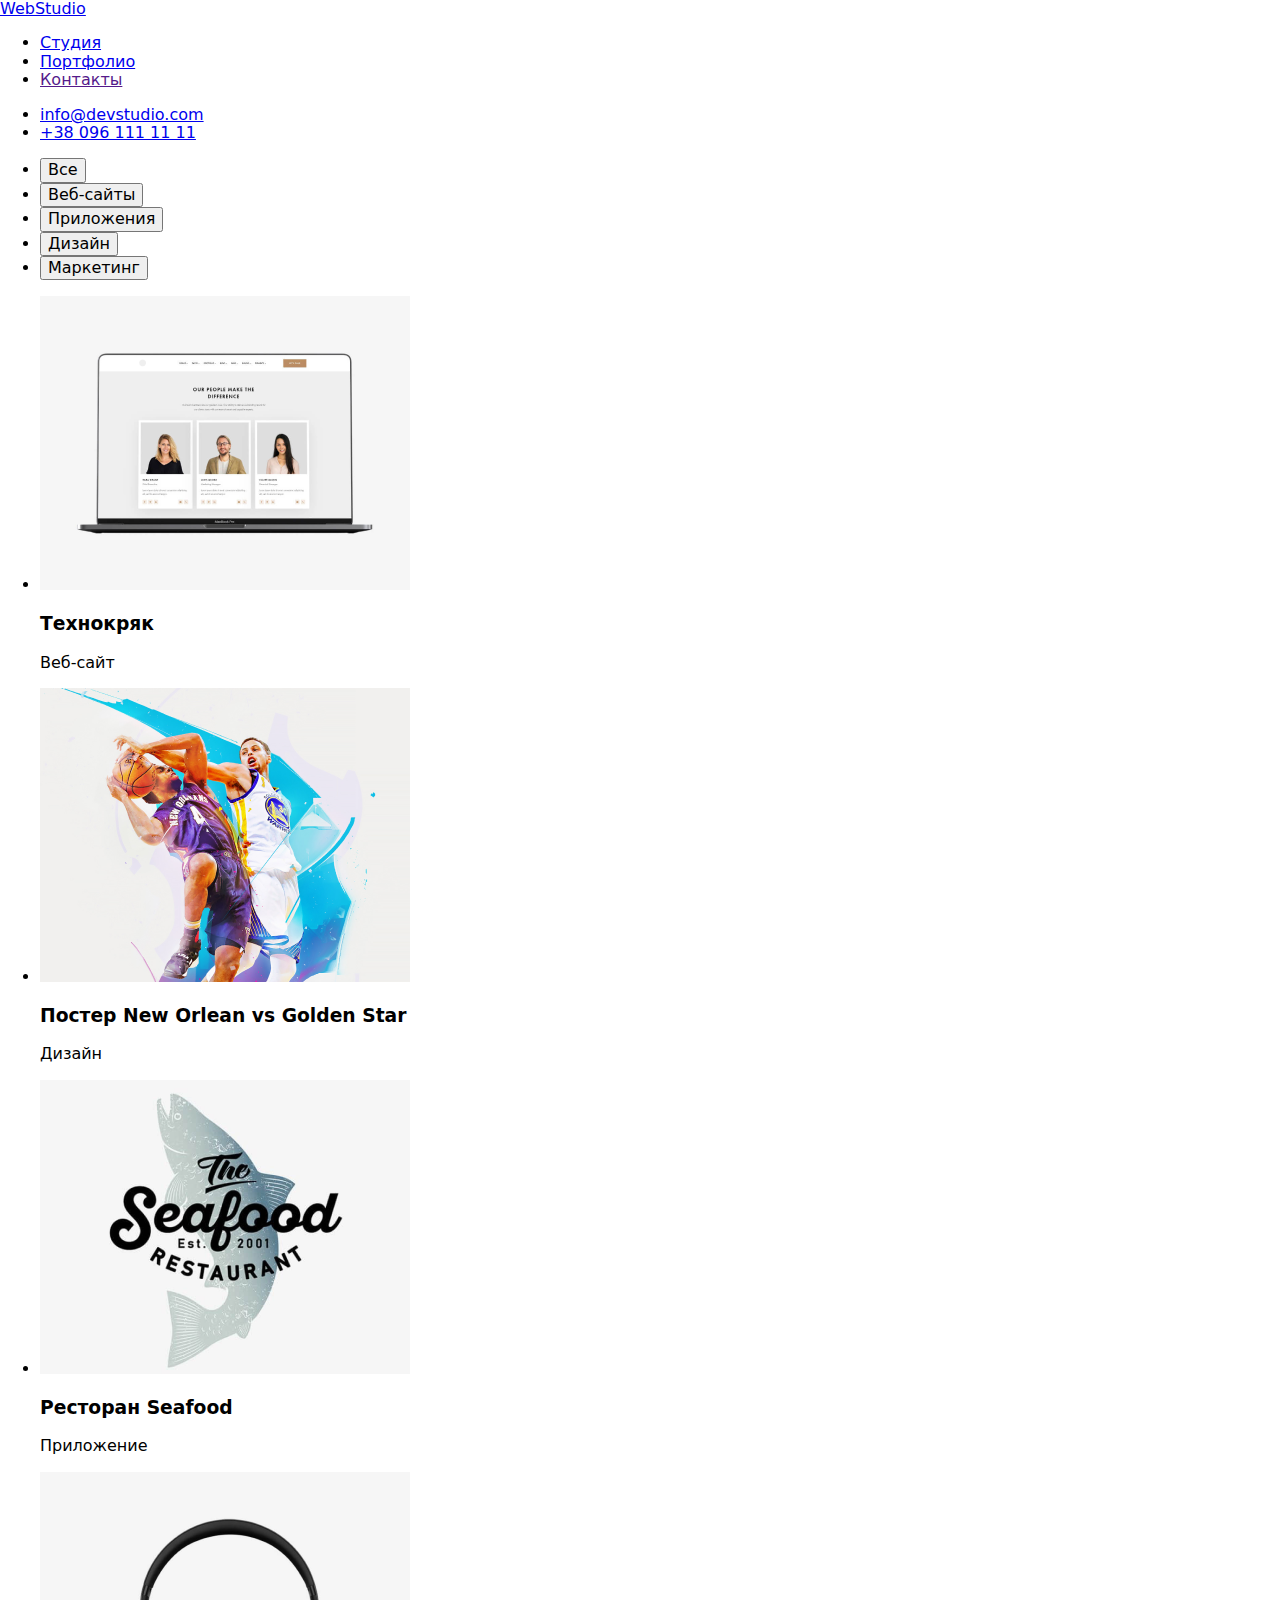
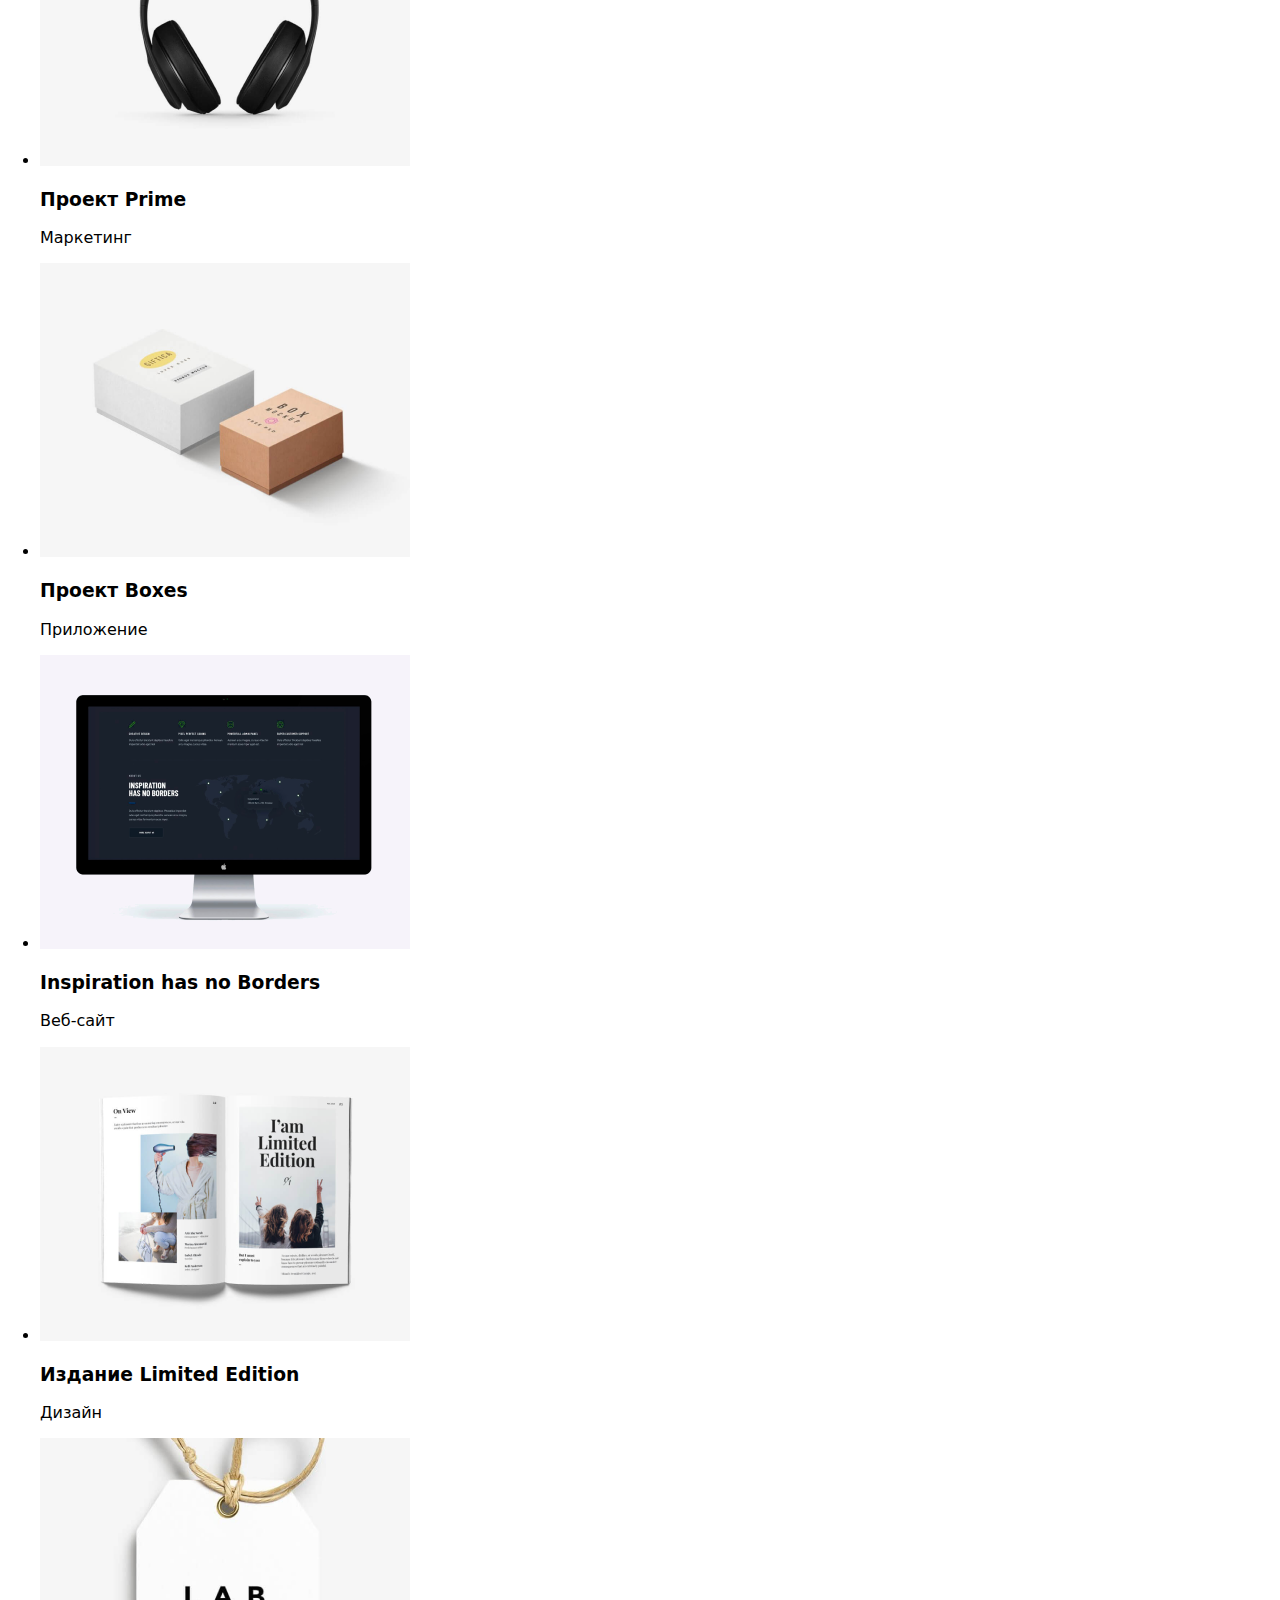
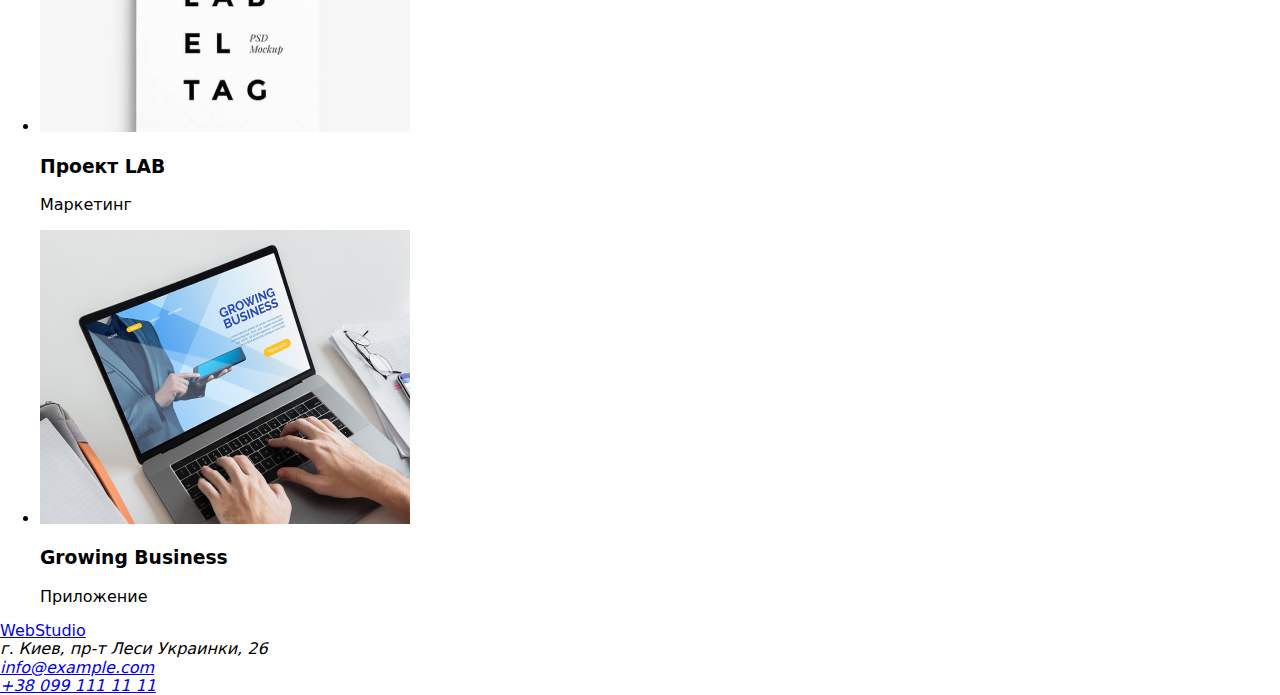
==== portfolio.html @ 6126965b "Добавляет классы в header" ====
<!DOCTYPE html>
<html lang="ru">
  <head>
    <meta charset="UTF-8" />
    <meta name="viewport" content="width=device-width, initial-scale=1.0" />
    <title>Портфолио</title>
    <link
      rel="stylesheet"
      href="https://cdnjs.cloudflare.com/ajax/libs/modern-normalize/1.0.0/modern-normalize.min.css"
    />
    <link rel="stylesheet" href="./css/styles.css" />
  </head>

  <body>
    <!-- Шапка сайта -->
    <header>
      <a href="/index.html" class="logo"> WebStudio </a>

      <!-- Меню навигации -->
      <nav>
        <ul class="site-nav list">
          <li><a href="./index.html">Студия</a></li>
          <li><a href="./portfolio.html">Портфолио</a></li>
          <li><a href="">Контакты</a></li>
        </ul>
      </nav>

      <ul class="list">
        <!-- Ссылка на адрес электронной почты -->
        <li><a href="mailto:info@devstudio.com">info@devstudio.com</a></li>

        <!-- Ссылка на телефонный номер -->
        <li><a href="tel:+380961111111">+38 096 111 11 11</a></li>
      </ul>
    </header>

    <main>
      <!-- Портфолио -->
      <h1 hidden>Портфолио</h1>

      <section>
        <!-- Фильтры -->
        <h2 hidden>Фильтры</h2>
        <ul class="list">
          <li><button type="button">Все</button></li>
          <li><button type="button">Веб-сайты</button></li>
          <li><button type="button">Приложения</button></li>
          <li><button type="button">Дизайн</button></li>
          <li><button type="button">Маркетинг</button></li>
        </ul>

        <!-- Проекты -->
        <h2 hidden>Проекты</h2>
        <ul class="list">
          <li>
            <img
              src="./images/project1.png"
              alt="Ноутбук, на котором открыт веб-сайт"
              width="370"
            />
            <h3>Технокряк</h3>
            <p>Веб-сайт</p>
          </li>

          <li>
            <img
              src="./images/project2.png"
              alt="Игроки двух баскетбольных команд"
              width="370"
            />
            <h3>Постер <span lang="en">New Orlean vs Golden Star</span></h3>
            <p>Дизайн</p>
          </li>

          <li>
            <img
              src="./images/project3.png"
              alt="Логотип ресторана, в виде рыбы"
              width="370"
            />
            <h3>Ресторан <span lang="en">Seafood</span></h3>
            <p>Приложение</p>
          </li>

          <li>
            <img
              src="./images/project4.png"
              alt="Большие наушники черного цвета"
              width="370"
            />
            <h3>Проект <span lang="en">Prime</span></h3>
            <p>Маркетинг</p>
          </li>

          <li>
            <img
              src="./images/project5.png"
              alt="Две коробки. Белая и бежевая."
              width="370"
            />
            <h3>Проект <span lang="en">Boxes</span></h3>
            <p>Приложение</p>
          </li>

          <li>
            <img
              src="./images/project6.png"
              alt="Монитор, на котором открыт веб-сайт"
              width="370"
            />
            <h3 lang="en">Inspiration has no Borders</h3>
            <p>Веб-сайт</p>
          </li>

          <li>
            <img
              src="./images/project7.png"
              alt="Разворот журнала со статьями и красочными картинками"
              width="370"
            />
            <h3>Издание <span lang="en">Limited Edition</span></h3>
            <p>Дизайн</p>
          </li>

          <li>
            <img
              src="./images/project8.png"
              alt="Ярлык с надписью Label Tag"
              width="370"
            />
            <h3>Проект <span lang="en">LAB</span></h3>
            <p>Маркетинг</p>
          </li>

          <li>
            <img
              src="./images/project9.png"
              alt="Человек печатает на клавиатуре ноутбука"
              width="370"
            />
            <h3 lang="en">Growing Business</h3>
            <p>Приложение</p>
          </li>
        </ul>
      </section>
    </main>

    <!-- Адрес и контактная информация -->
    <footer>
      <a href="/index.html"> WebStudio </a>

      <address>
        г. Киев, пр-т Леси Украинки, 26 <br />
        <a href="mailto:info@example.com">info@example.com</a> <br />
        <a href="tel:+380991111111">+38 099 111 11 11</a> <br />
      </address>
    </footer>
  </body>
</html>
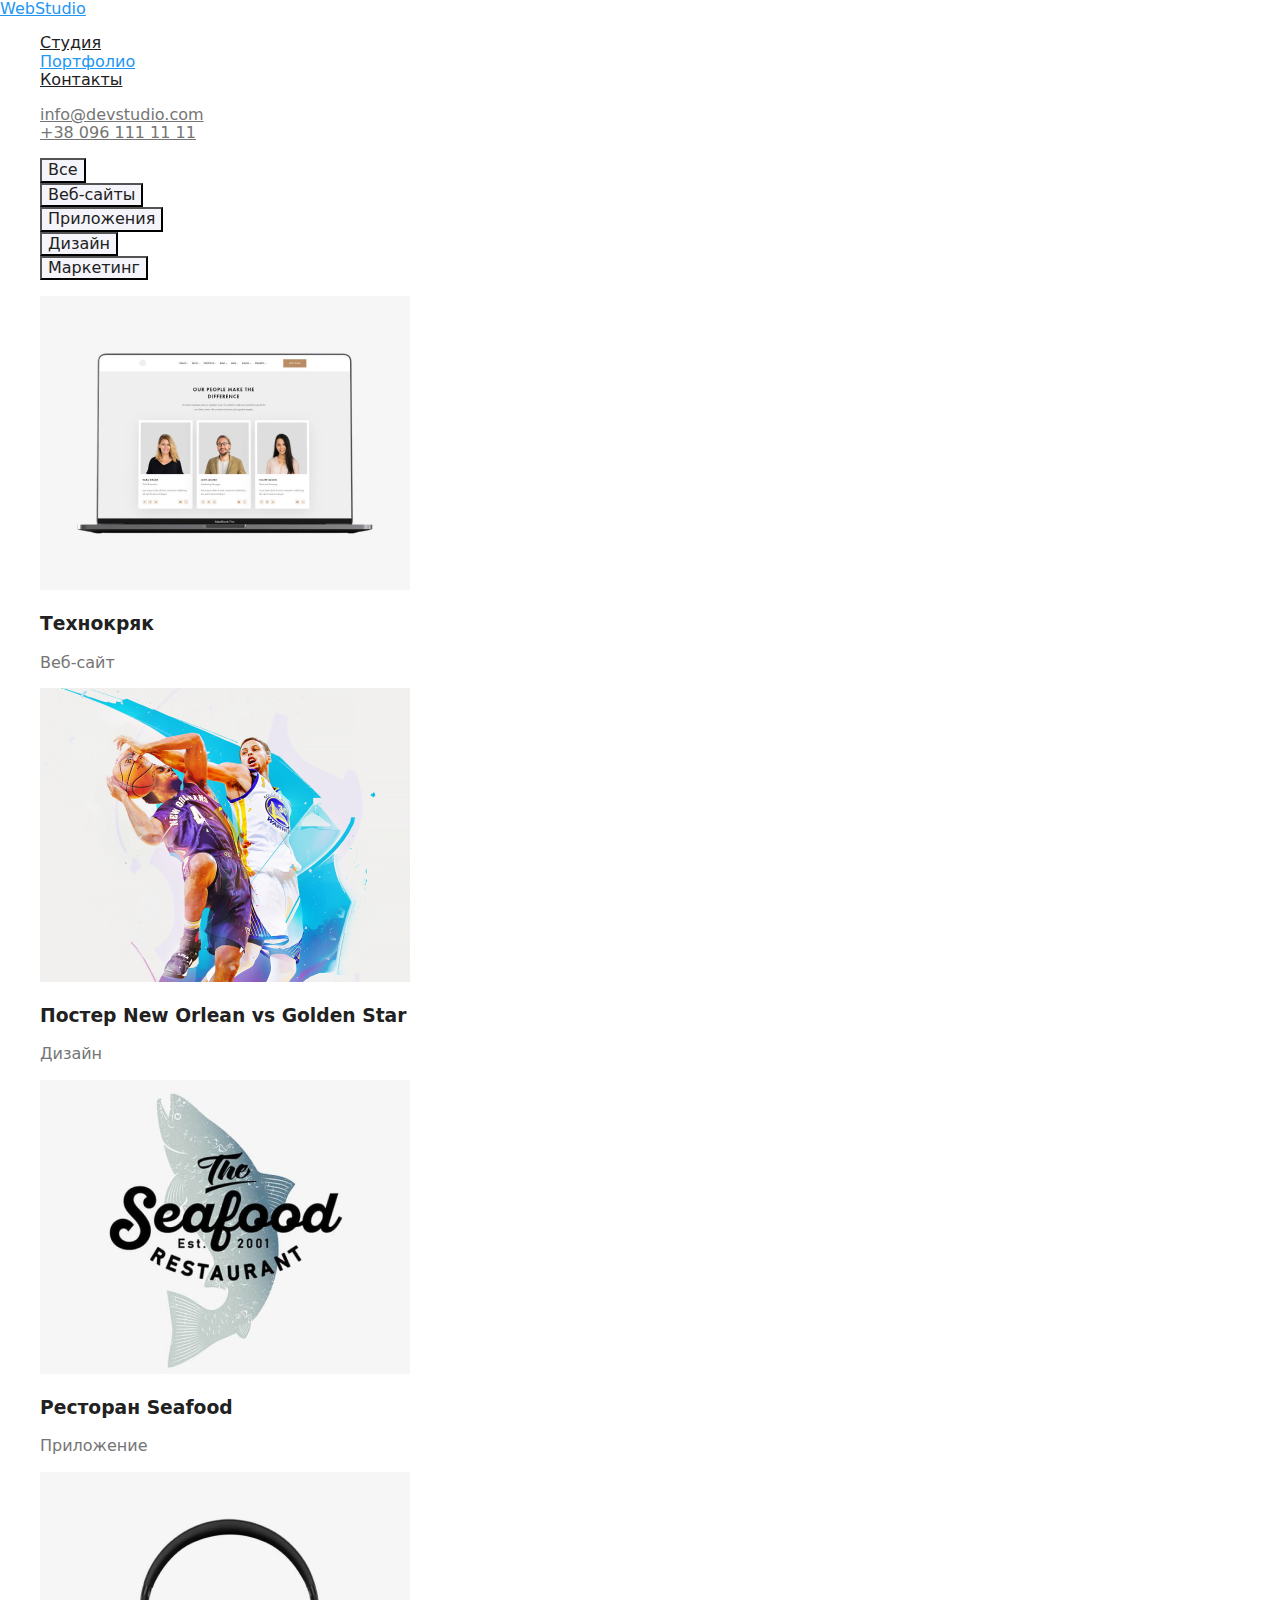
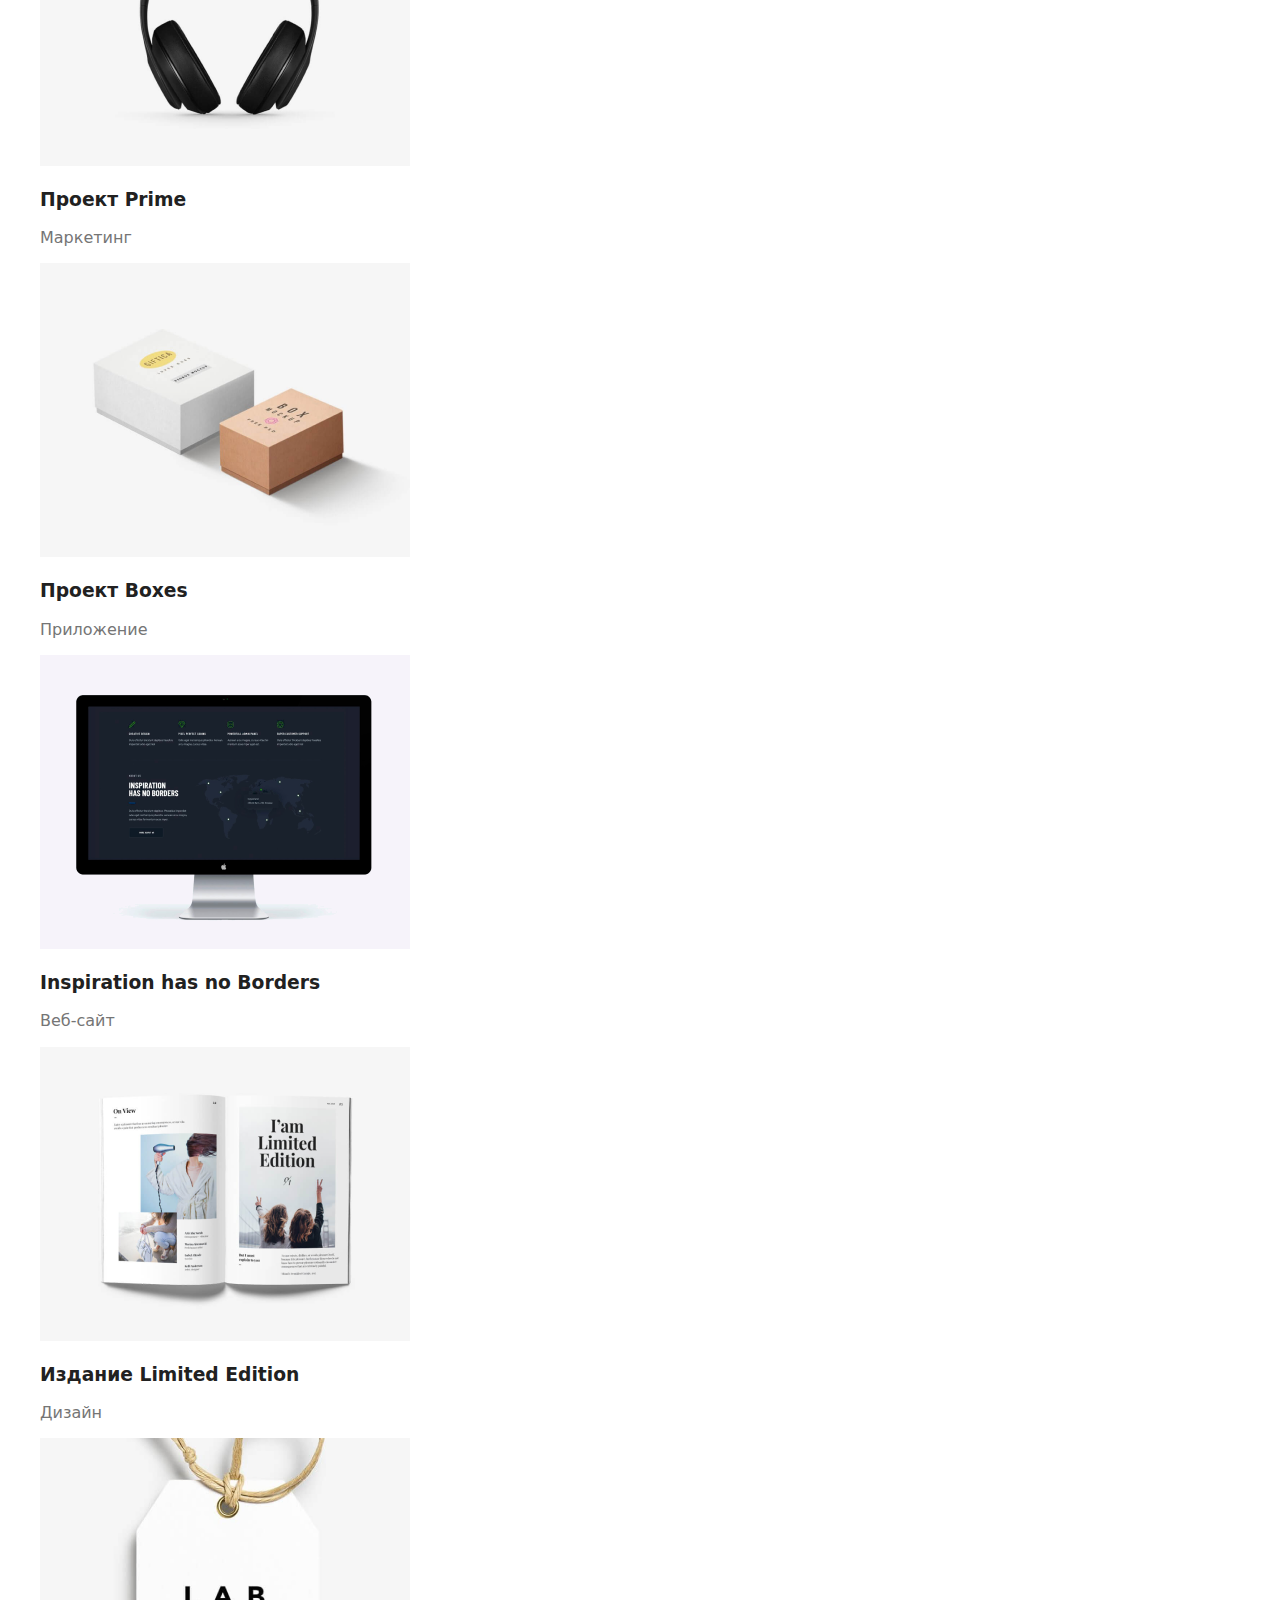
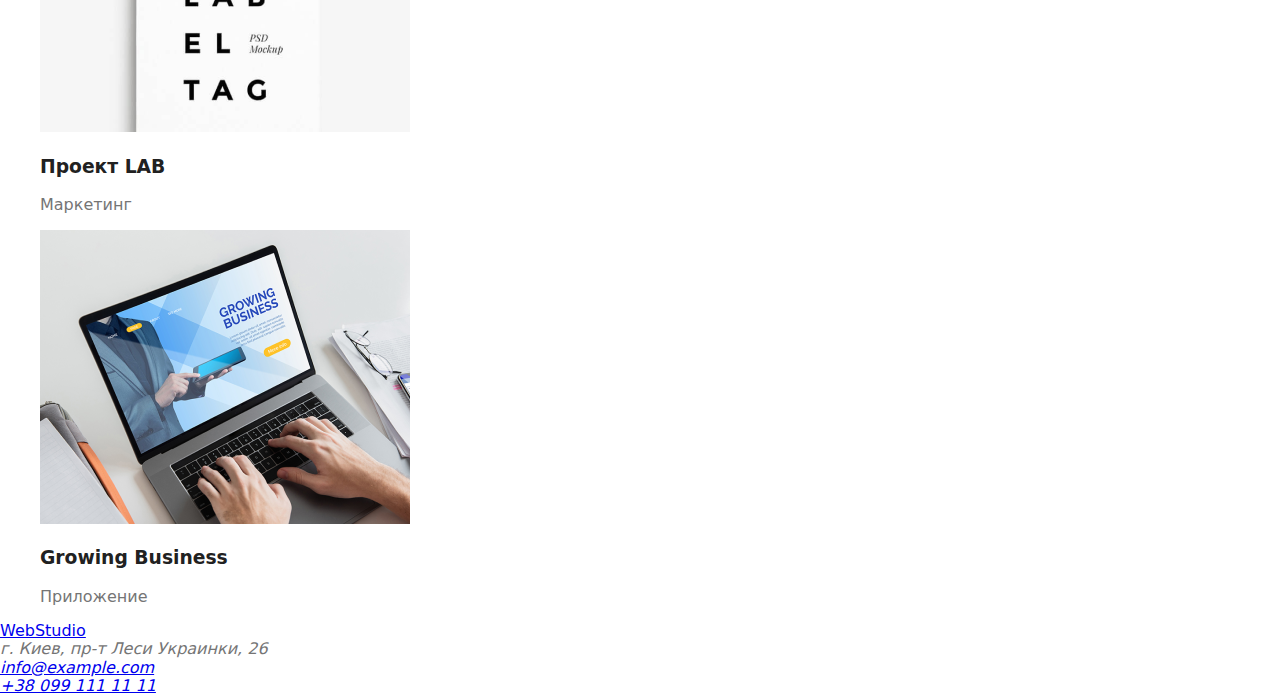
==== commit 398f6278: "Добавляет оформление цвета" ====
--- a/portfolio.html
+++ b/portfolio.html
@@ -19,18 +19,28 @@
       <!-- Меню навигации -->
       <nav>
         <ul class="site-nav list">
-          <li><a href="./index.html">Студия</a></li>
-          <li><a href="./portfolio.html">Портфолио</a></li>
-          <li><a href="">Контакты</a></li>
+          <li>
+            <a class="link" href="./index.html">Студия</a>
+          </li>
+          <li>
+            <a class="link current" href="./portfolio.html">Портфолио</a>
+          </li>
+          <li>
+            <a class="link" href="">Контакты</a>
+          </li>
         </ul>
       </nav>
 
-      <ul class="list">
+      <ul class="contacts-nav list">
         <!-- Ссылка на адрес электронной почты -->
-        <li><a href="mailto:info@devstudio.com">info@devstudio.com</a></li>
+        <li>
+          <a class="link" href="mailto:info@devstudio.com"
+            >info@devstudio.com</a
+          >
+        </li>
 
         <!-- Ссылка на телефонный номер -->
-        <li><a href="tel:+380961111111">+38 096 111 11 11</a></li>
+        <li><a class="link" href="tel:+380961111111">+38 096 111 11 11</a></li>
       </ul>
     </header>
 
@@ -38,15 +48,15 @@
       <!-- Портфолио -->
       <h1 hidden>Портфолио</h1>
 
-      <section>
+      <section class="section">
         <!-- Фильтры -->
         <h2 hidden>Фильтры</h2>
         <ul class="list">
-          <li><button type="button">Все</button></li>
-          <li><button type="button">Веб-сайты</button></li>
-          <li><button type="button">Приложения</button></li>
-          <li><button type="button">Дизайн</button></li>
-          <li><button type="button">Маркетинг</button></li>
+          <li><button class="button" type="button">Все</button></li>
+          <li><button class="button" type="button">Веб-сайты</button></li>
+          <li><button class="button" type="button">Приложения</button></li>
+          <li><button class="button" type="button">Дизайн</button></li>
+          <li><button class="button" type="button">Маркетинг</button></li>
         </ul>
 
         <!-- Проекты -->
@@ -58,7 +68,7 @@
               alt="Ноутбук, на котором открыт веб-сайт"
               width="370"
             />
-            <h3>Технокряк</h3>
+            <h3 class="section-subtitle">Технокряк</h3>
             <p>Веб-сайт</p>
           </li>
 
@@ -68,7 +78,9 @@
               alt="Игроки двух баскетбольных команд"
               width="370"
             />
-            <h3>Постер <span lang="en">New Orlean vs Golden Star</span></h3>
+            <h3 class="section-subtitle">
+              Постер <span lang="en">New Orlean vs Golden Star</span>
+            </h3>
             <p>Дизайн</p>
           </li>
 
@@ -78,7 +90,9 @@
               alt="Логотип ресторана, в виде рыбы"
               width="370"
             />
-            <h3>Ресторан <span lang="en">Seafood</span></h3>
+            <h3 class="section-subtitle">
+              Ресторан <span lang="en">Seafood</span>
+            </h3>
             <p>Приложение</p>
           </li>
 
@@ -88,7 +102,9 @@
               alt="Большие наушники черного цвета"
               width="370"
             />
-            <h3>Проект <span lang="en">Prime</span></h3>
+            <h3 class="section-subtitle">
+              Проект <span lang="en">Prime</span>
+            </h3>
             <p>Маркетинг</p>
           </li>
 
@@ -98,7 +114,9 @@
               alt="Две коробки. Белая и бежевая."
               width="370"
             />
-            <h3>Проект <span lang="en">Boxes</span></h3>
+            <h3 class="section-subtitle">
+              Проект <span lang="en">Boxes</span>
+            </h3>
             <p>Приложение</p>
           </li>
 
@@ -108,7 +126,9 @@
               alt="Монитор, на котором открыт веб-сайт"
               width="370"
             />
-            <h3 lang="en">Inspiration has no Borders</h3>
+            <h3 class="section-subtitle" lang="en">
+              Inspiration has no Borders
+            </h3>
             <p>Веб-сайт</p>
           </li>
 
@@ -118,7 +138,9 @@
               alt="Разворот журнала со статьями и красочными картинками"
               width="370"
             />
-            <h3>Издание <span lang="en">Limited Edition</span></h3>
+            <h3 class="section-subtitle">
+              Издание <span lang="en">Limited Edition</span>
+            </h3>
             <p>Дизайн</p>
           </li>
 
@@ -128,7 +150,7 @@
               alt="Ярлык с надписью Label Tag"
               width="370"
             />
-            <h3>Проект <span lang="en">LAB</span></h3>
+            <h3 class="section-subtitle">Проект <span lang="en">LAB</span></h3>
             <p>Маркетинг</p>
           </li>
 
@@ -138,7 +160,7 @@
               alt="Человек печатает на клавиатуре ноутбука"
               width="370"
             />
-            <h3 lang="en">Growing Business</h3>
+            <h3 class="section-subtitle" lang="en">Growing Business</h3>
             <p>Приложение</p>
           </li>
         </ul>
--- a/css/styles.css
+++ b/css/styles.css
@@ -0,0 +1,77 @@
+/* Основные стили */
+:root {
+    --primary-text-color: #757575;
+    --title-text-color: #212121;
+    --accent-color:  #2196F3;
+    --primary-white-color: #FFFFFF;
+}
+
+body {
+    background-color: var(--primary-white-color);
+    color: var(--primary-text-color);
+}
+
+.list {
+    list-style: none;
+}
+
+ /* Логотип */
+.logo {
+    color: var(--accent-color);
+}
+
+/* Меню навигации */
+.site-nav .link {
+    color: var(--title-text-color);
+}
+
+.site-nav .link:hover,
+.site-nav .link:focus {
+    color: var(--accent-color);
+}
+
+.site-nav .link.current {
+    color: var(--accent-color);
+}
+.contacts-nav .link {
+    color: var(--primary-text-color);
+}
+
+.contacts-nav .link:hover,
+.contacts-nav .link:focus {
+    color: var(--accent-color);
+}
+
+/* Герой */
+.hero-title {
+    color: var(--primary-white-color);
+}
+
+.button {
+    color: var(--title-text-color);
+    background-color: #F5F4FA;
+}
+
+.button:hover,
+.button:focus {
+    color: var(--primary-white-color);
+    background-color: var(--accent-color);
+}
+
+.button.primary {
+    color: var(--primary-white-color);
+    background-color: var(--accent-color);
+}
+
+/* Секция */
+.section-title,
+.section-subtitle {
+    color: var(--title-text-color);
+}
+
+
+/* адрес в подвале #FFFFFF
+/* вебстудио  в шапке и в подвале 2196f3 и 000000
+/* телефон и ссылыка в подвале с прозрачностью
+
+
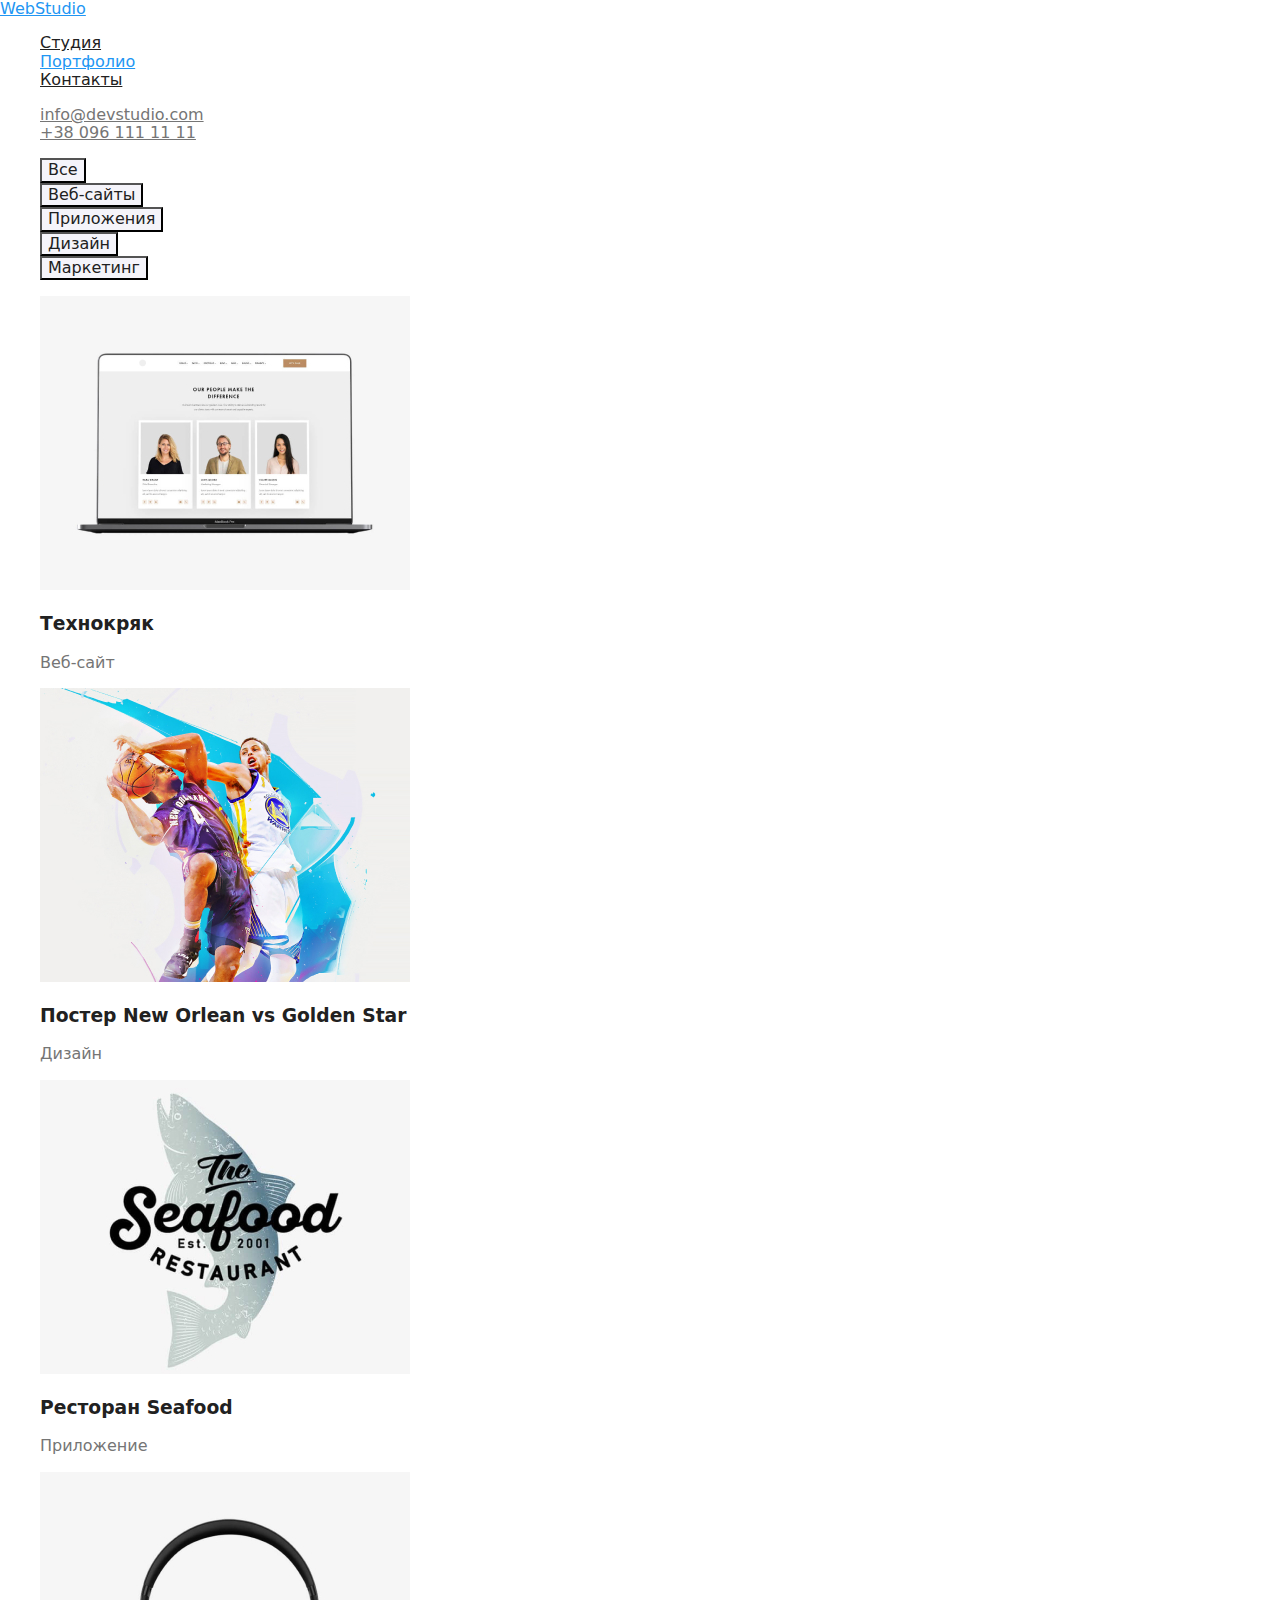
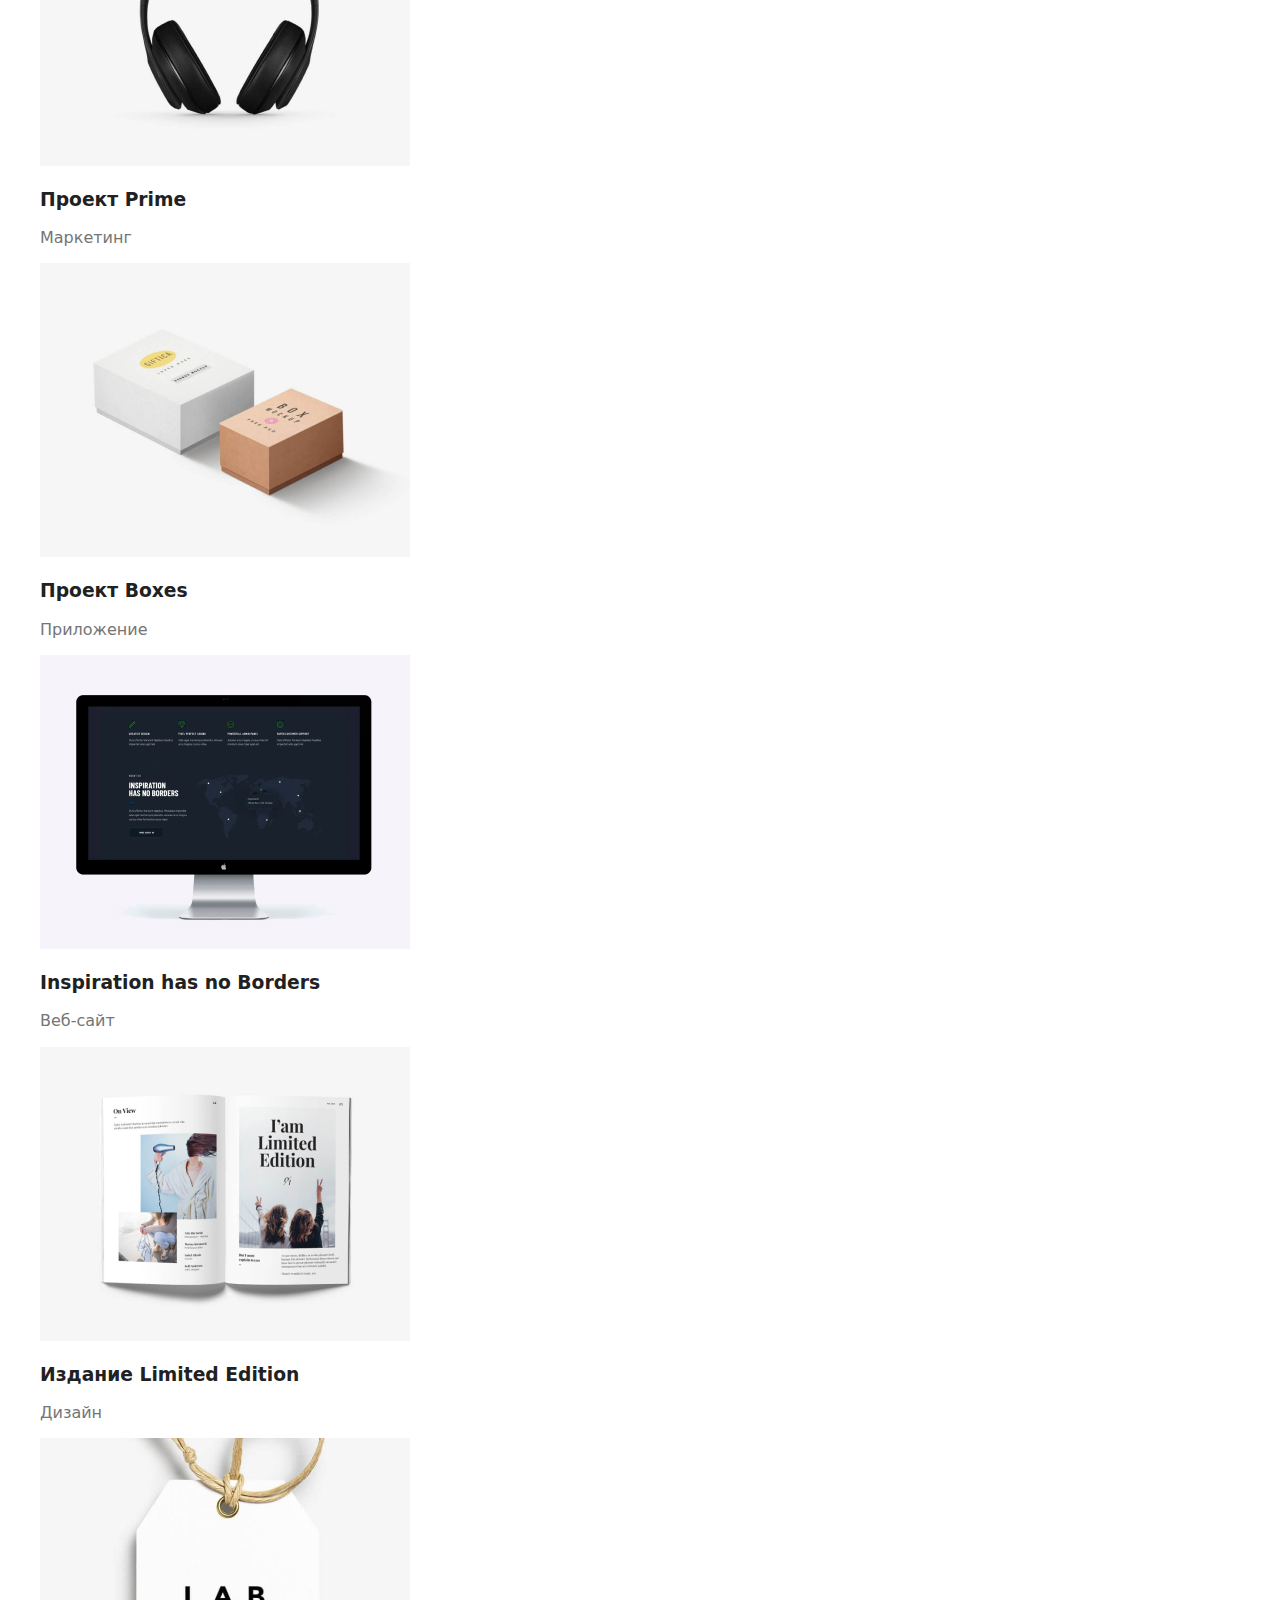
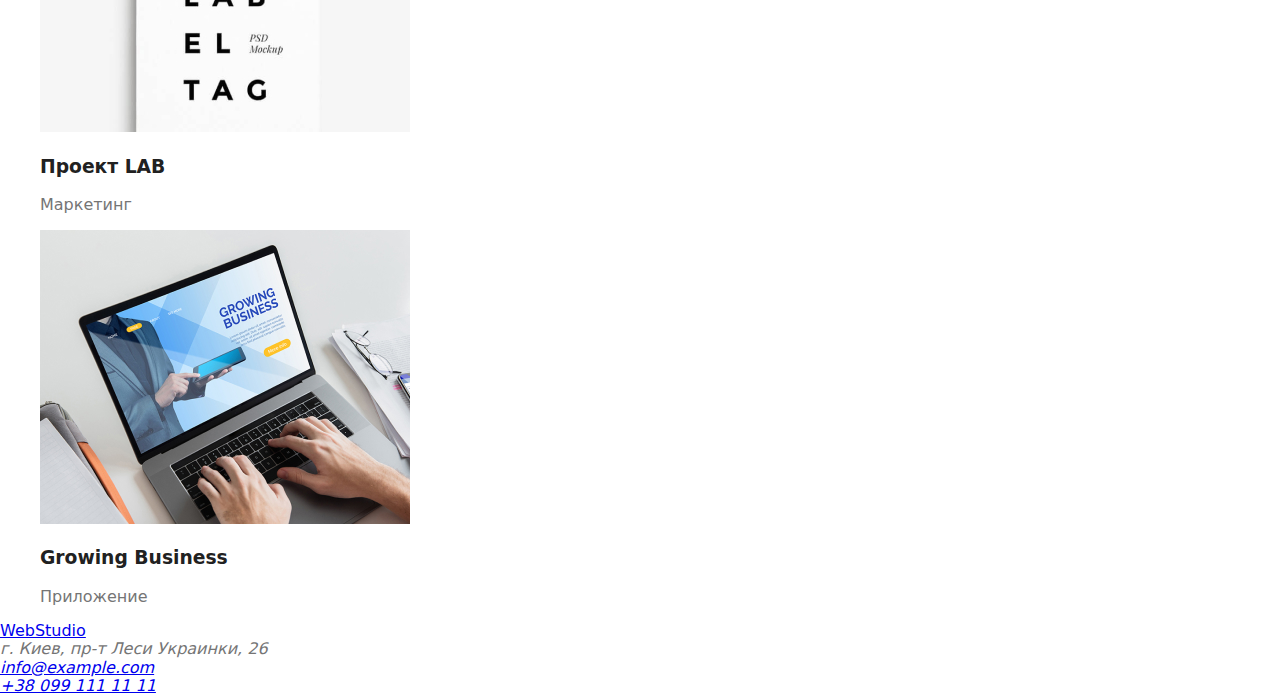
==== commit 5a454d2d: "Меняет формат изображений projects" ====
--- a/portfolio.html
+++ b/portfolio.html
@@ -64,7 +64,7 @@
         <ul class="list">
           <li>
             <img
-              src="./images/project1.png"
+              src="./images/project1.jpg"
               alt="Ноутбук, на котором открыт веб-сайт"
               width="370"
             />
@@ -74,7 +74,7 @@
 
           <li>
             <img
-              src="./images/project2.png"
+              src="./images/project2.jpg"
               alt="Игроки двух баскетбольных команд"
               width="370"
             />
@@ -86,7 +86,7 @@
 
           <li>
             <img
-              src="./images/project3.png"
+              src="./images/project3.jpg"
               alt="Логотип ресторана, в виде рыбы"
               width="370"
             />
@@ -98,7 +98,7 @@
 
           <li>
             <img
-              src="./images/project4.png"
+              src="./images/project4.jpg"
               alt="Большие наушники черного цвета"
               width="370"
             />
@@ -110,7 +110,7 @@
 
           <li>
             <img
-              src="./images/project5.png"
+              src="./images/project5.jpg"
               alt="Две коробки. Белая и бежевая."
               width="370"
             />
@@ -122,7 +122,7 @@
 
           <li>
             <img
-              src="./images/project6.png"
+              src="./images/project6.jpg"
               alt="Монитор, на котором открыт веб-сайт"
               width="370"
             />
@@ -134,7 +134,7 @@
 
           <li>
             <img
-              src="./images/project7.png"
+              src="./images/project7.jpg"
               alt="Разворот журнала со статьями и красочными картинками"
               width="370"
             />
@@ -146,7 +146,7 @@
 
           <li>
             <img
-              src="./images/project8.png"
+              src="./images/project8.jpg"
               alt="Ярлык с надписью Label Tag"
               width="370"
             />
@@ -156,7 +156,7 @@
 
           <li>
             <img
-              src="./images/project9.png"
+              src="./images/project9.jpg"
               alt="Человек печатает на клавиатуре ноутбука"
               width="370"
             />
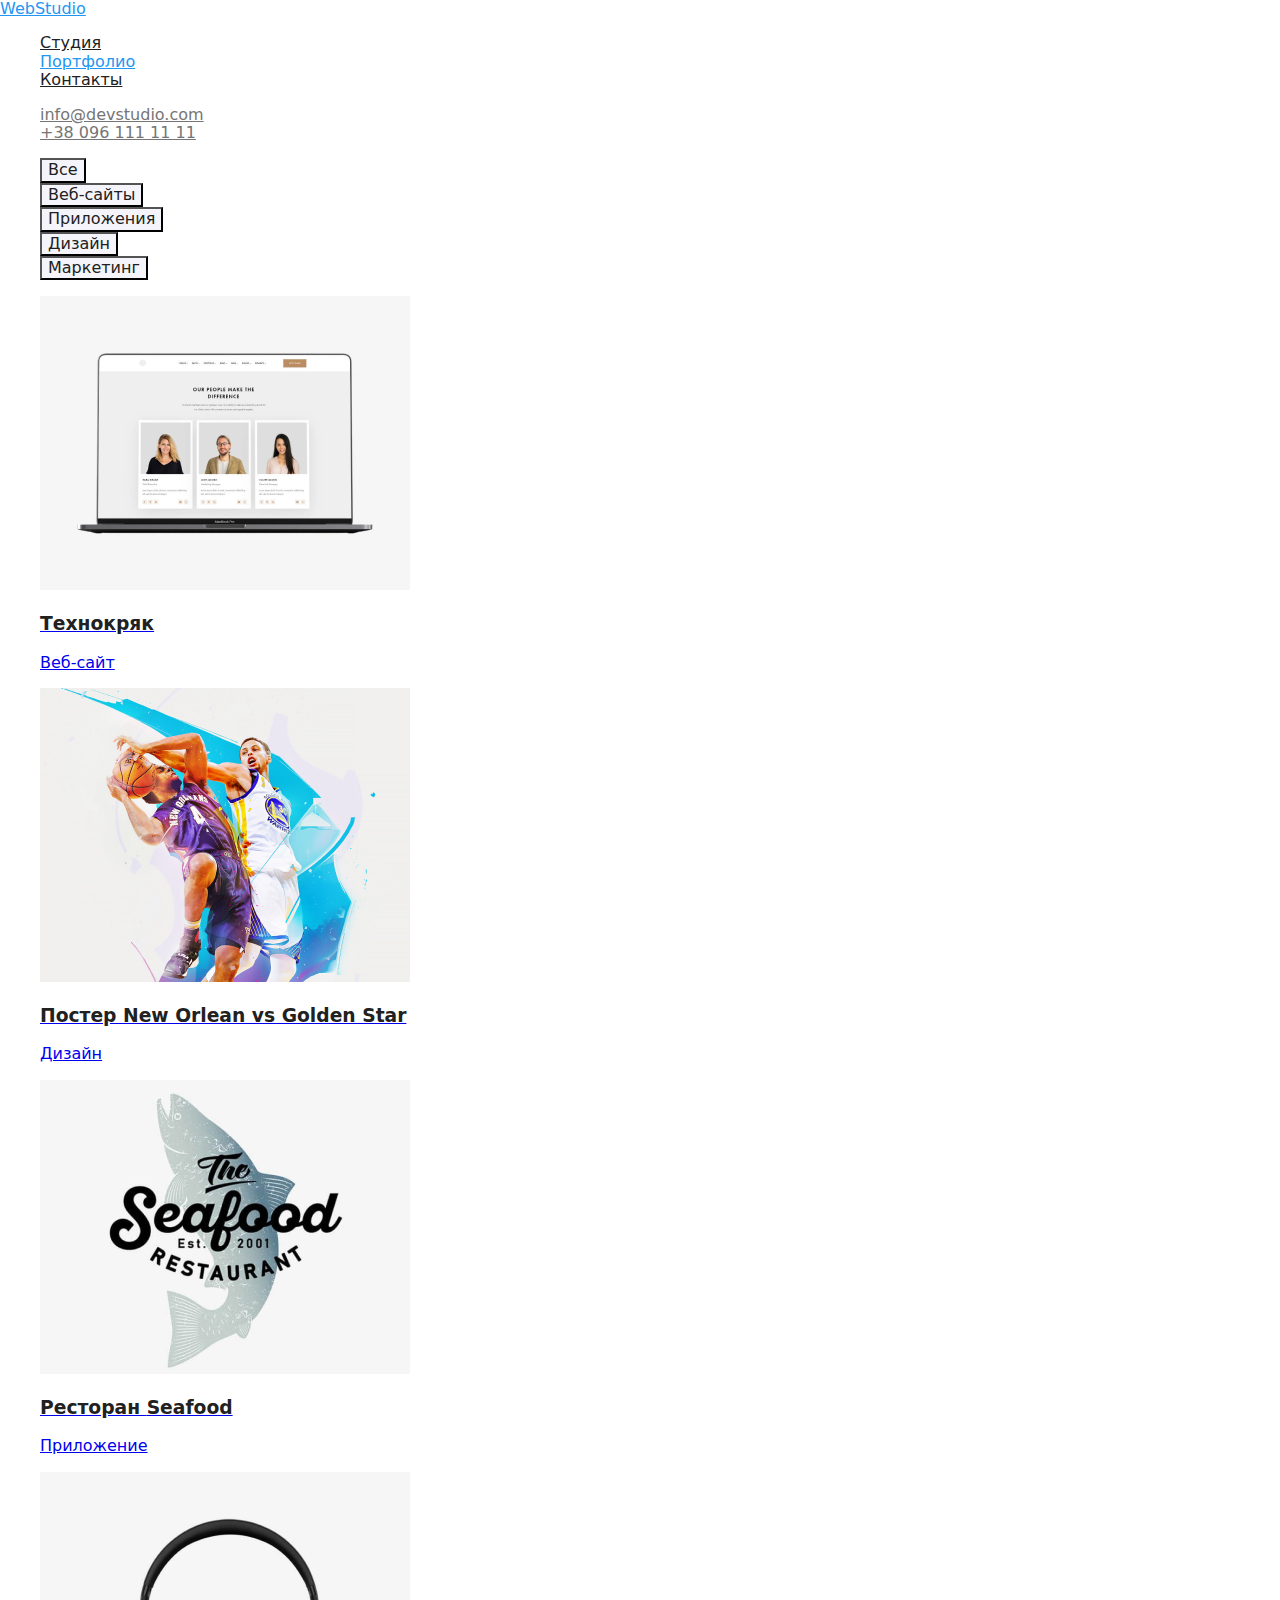
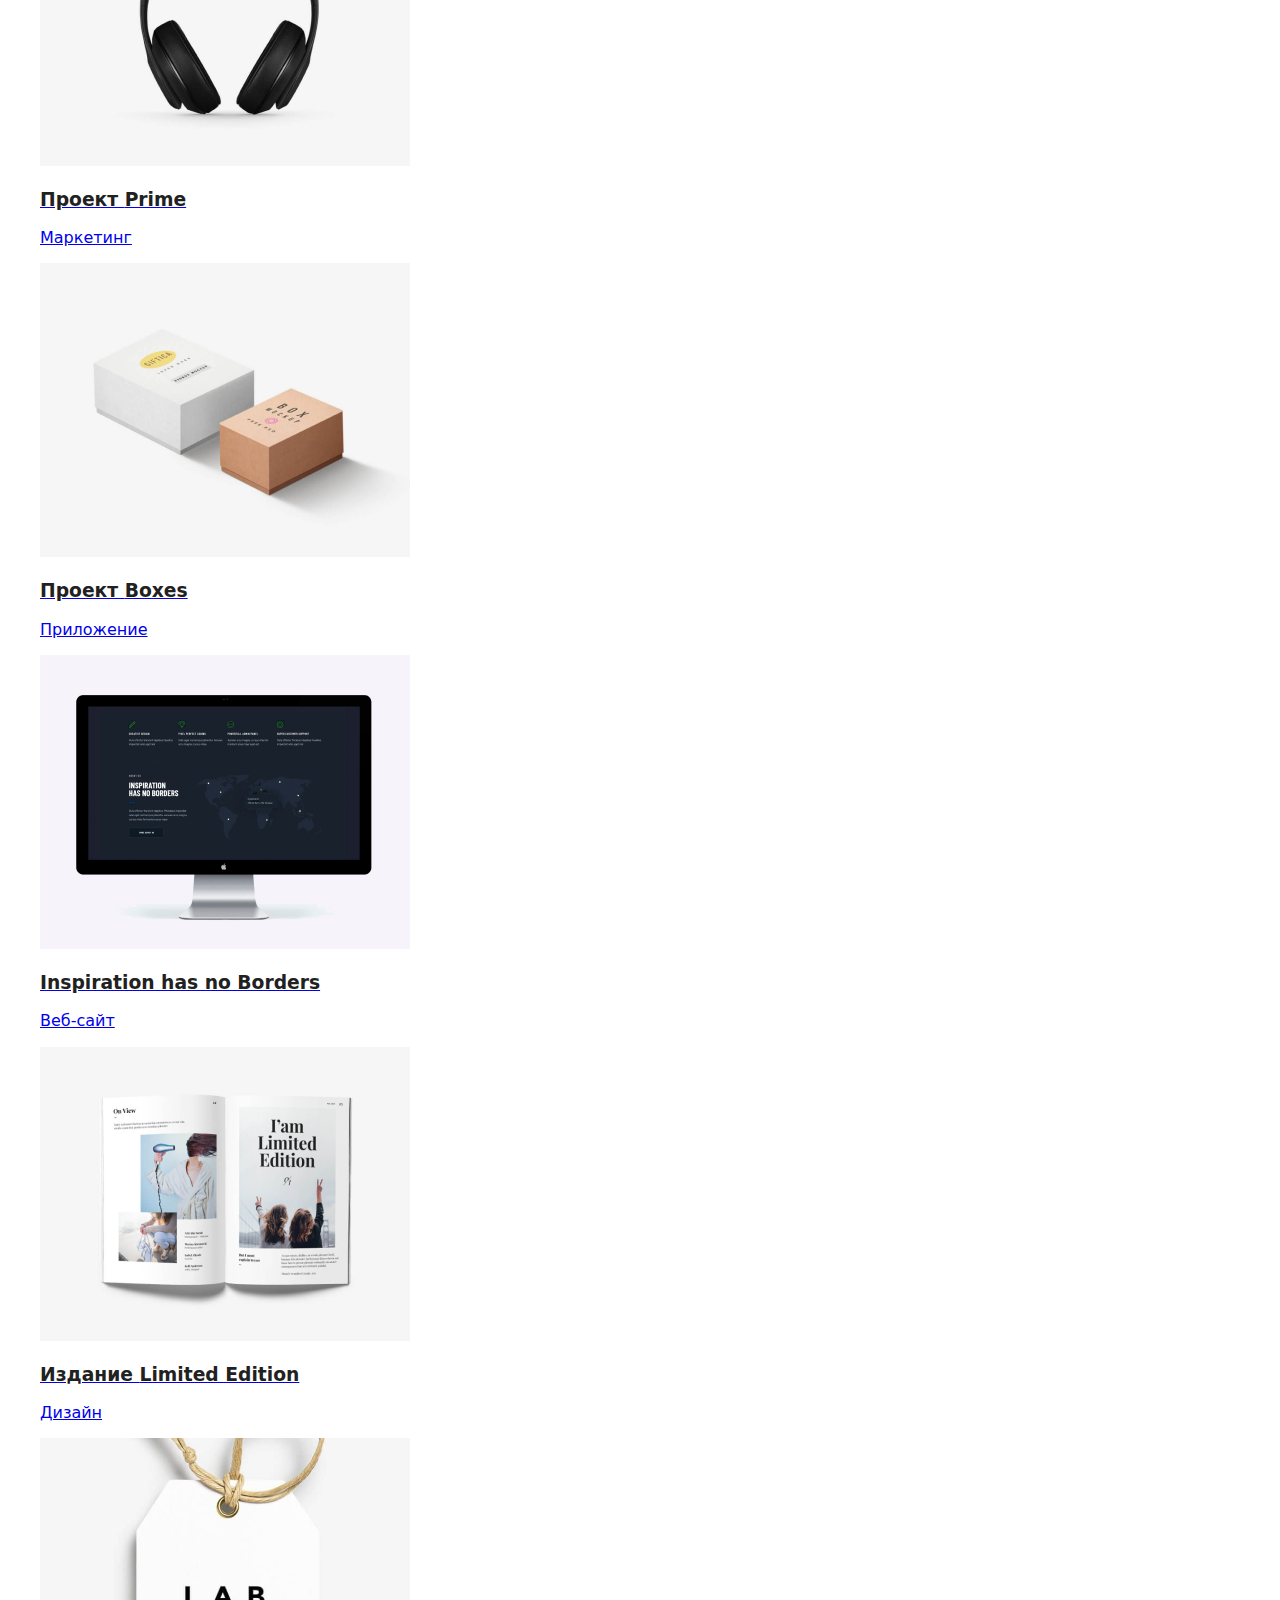
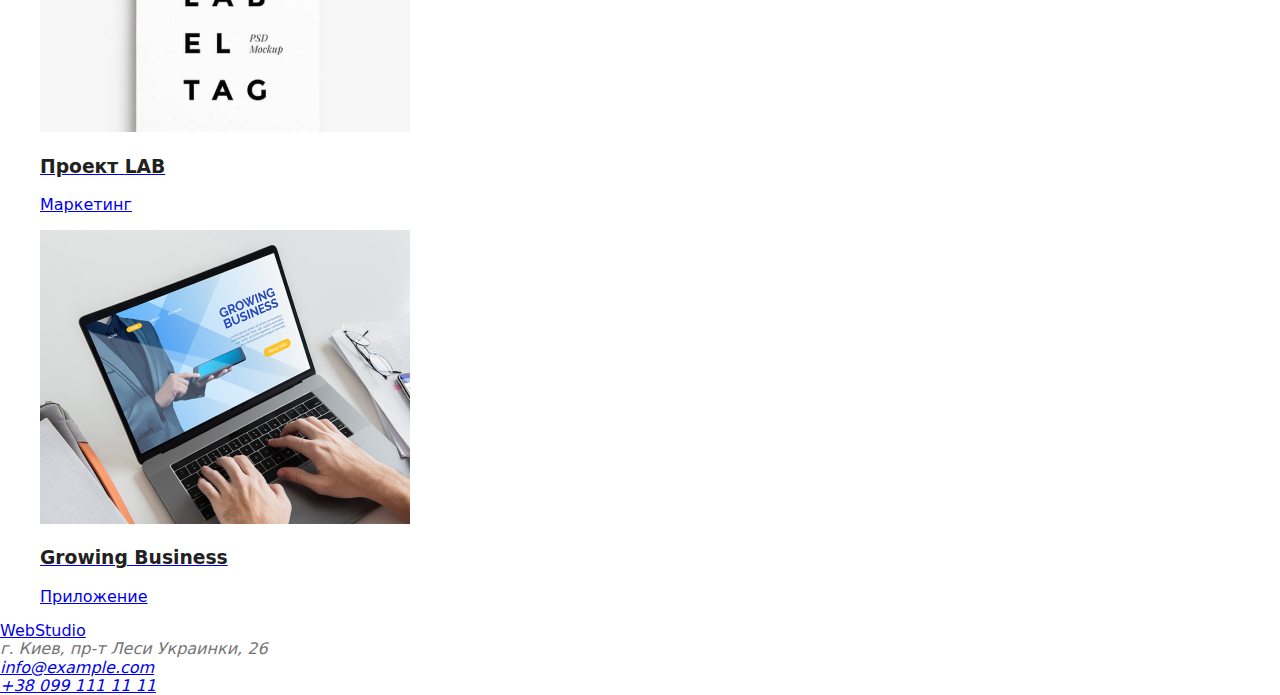
==== commit 7b795d6e: "Оборачивает все элементы списка (проекты) в ссылки" ====
--- a/portfolio.html
+++ b/portfolio.html
@@ -63,105 +63,125 @@
         <h2 hidden>Проекты</h2>
         <ul class="list">
           <li>
-            <img
-              src="./images/project1.jpg"
-              alt="Ноутбук, на котором открыт веб-сайт"
-              width="370"
-            />
-            <h3 class="section-subtitle">Технокряк</h3>
-            <p>Веб-сайт</p>
-          </li>
-
-          <li>
-            <img
-              src="./images/project2.jpg"
-              alt="Игроки двух баскетбольных команд"
-              width="370"
-            />
-            <h3 class="section-subtitle">
-              Постер <span lang="en">New Orlean vs Golden Star</span>
-            </h3>
-            <p>Дизайн</p>
-          </li>
-
-          <li>
-            <img
-              src="./images/project3.jpg"
-              alt="Логотип ресторана, в виде рыбы"
-              width="370"
-            />
-            <h3 class="section-subtitle">
-              Ресторан <span lang="en">Seafood</span>
-            </h3>
-            <p>Приложение</p>
-          </li>
-
-          <li>
-            <img
-              src="./images/project4.jpg"
-              alt="Большие наушники черного цвета"
-              width="370"
-            />
-            <h3 class="section-subtitle">
-              Проект <span lang="en">Prime</span>
-            </h3>
-            <p>Маркетинг</p>
-          </li>
-
-          <li>
-            <img
-              src="./images/project5.jpg"
-              alt="Две коробки. Белая и бежевая."
-              width="370"
-            />
-            <h3 class="section-subtitle">
-              Проект <span lang="en">Boxes</span>
-            </h3>
-            <p>Приложение</p>
-          </li>
-
-          <li>
-            <img
-              src="./images/project6.jpg"
-              alt="Монитор, на котором открыт веб-сайт"
-              width="370"
-            />
-            <h3 class="section-subtitle" lang="en">
-              Inspiration has no Borders
-            </h3>
-            <p>Веб-сайт</p>
-          </li>
-
-          <li>
-            <img
-              src="./images/project7.jpg"
-              alt="Разворот журнала со статьями и красочными картинками"
-              width="370"
-            />
-            <h3 class="section-subtitle">
-              Издание <span lang="en">Limited Edition</span>
-            </h3>
-            <p>Дизайн</p>
-          </li>
-
-          <li>
-            <img
-              src="./images/project8.jpg"
-              alt="Ярлык с надписью Label Tag"
-              width="370"
-            />
-            <h3 class="section-subtitle">Проект <span lang="en">LAB</span></h3>
-            <p>Маркетинг</p>
-          </li>
-
-          <li>
-            <img
-              src="./images/project9.jpg"
-              alt="Человек печатает на клавиатуре ноутбука"
-              width="370"
-            />
-            <h3 class="section-subtitle" lang="en">Growing Business</h3>
-            <p>Приложение</p>
+            <a href="#">
+              <img
+                src="./images/project1.jpg"
+                alt="Ноутбук, на котором открыт веб-сайт"
+                width="370"
+              />
+              <h3 class="section-subtitle">Технокряк</h3>
+              <p>Веб-сайт</p>
+            </a>
+          </li>
+
+          <li>
+            <a href="#">
+              <img
+                src="./images/project2.jpg"
+                alt="Игроки двух баскетбольных команд"
+                width="370"
+              />
+              <h3 class="section-subtitle">
+                Постер <span lang="en">New Orlean vs Golden Star</span>
+              </h3>
+              <p>Дизайн</p>
+            </a>
+          </li>
+
+          <li>
+            <a href="#">
+              <img
+                src="./images/project3.jpg"
+                alt="Логотип ресторана, в виде рыбы"
+                width="370"
+              />
+              <h3 class="section-subtitle">
+                Ресторан <span lang="en">Seafood</span>
+              </h3>
+              <p>Приложение</p>
+            </a>
+          </li>
+
+          <li>
+            <a href="#">
+              <img
+                src="./images/project4.jpg"
+                alt="Большие наушники черного цвета"
+                width="370"
+              />
+              <h3 class="section-subtitle">
+                Проект <span lang="en">Prime</span>
+              </h3>
+              <p>Маркетинг</p>
+            </a>
+          </li>
+
+          <li>
+            <a href="#">
+              <img
+                src="./images/project5.jpg"
+                alt="Две коробки. Белая и бежевая."
+                width="370"
+              />
+              <h3 class="section-subtitle">
+                Проект <span lang="en">Boxes</span>
+              </h3>
+              <p>Приложение</p>
+            </a>
+          </li>
+
+          <li>
+            <a href="#">
+              <img
+                src="./images/project6.jpg"
+                alt="Монитор, на котором открыт веб-сайт"
+                width="370"
+              />
+              <h3 class="section-subtitle" lang="en">
+                Inspiration has no Borders
+              </h3>
+              <p>Веб-сайт</p>
+            </a>
+          </li>
+
+          <li>
+            <a href="#">
+              <img
+                src="./images/project7.jpg"
+                alt="Разворот журнала со статьями и красочными картинками"
+                width="370"
+              />
+              <h3 class="section-subtitle">
+                Издание <span lang="en">Limited Edition</span>
+              </h3>
+              <p>Дизайн</p>
+            </a>
+          </li>
+
+          <li>
+            <a href="#">
+              <img
+                src="./images/project8.jpg"
+                alt="Ярлык с надписью Label Tag"
+                width="370"
+              />
+              <h3 class="section-subtitle">
+                Проект <span lang="en">LAB</span>
+              </h3>
+              <p>Маркетинг</p>
+            </a>
+          </li>
+
+          <li>
+            <a href="#">
+              <img
+                src="./images/project9.jpg"
+                alt="Человек печатает на клавиатуре ноутбука"
+                width="370"
+              />
+              <h3 class="section-subtitle" lang="en">Growing Business</h3>
+              <p>Приложение</p>
+            </a>
           </li>
         </ul>
       </section>
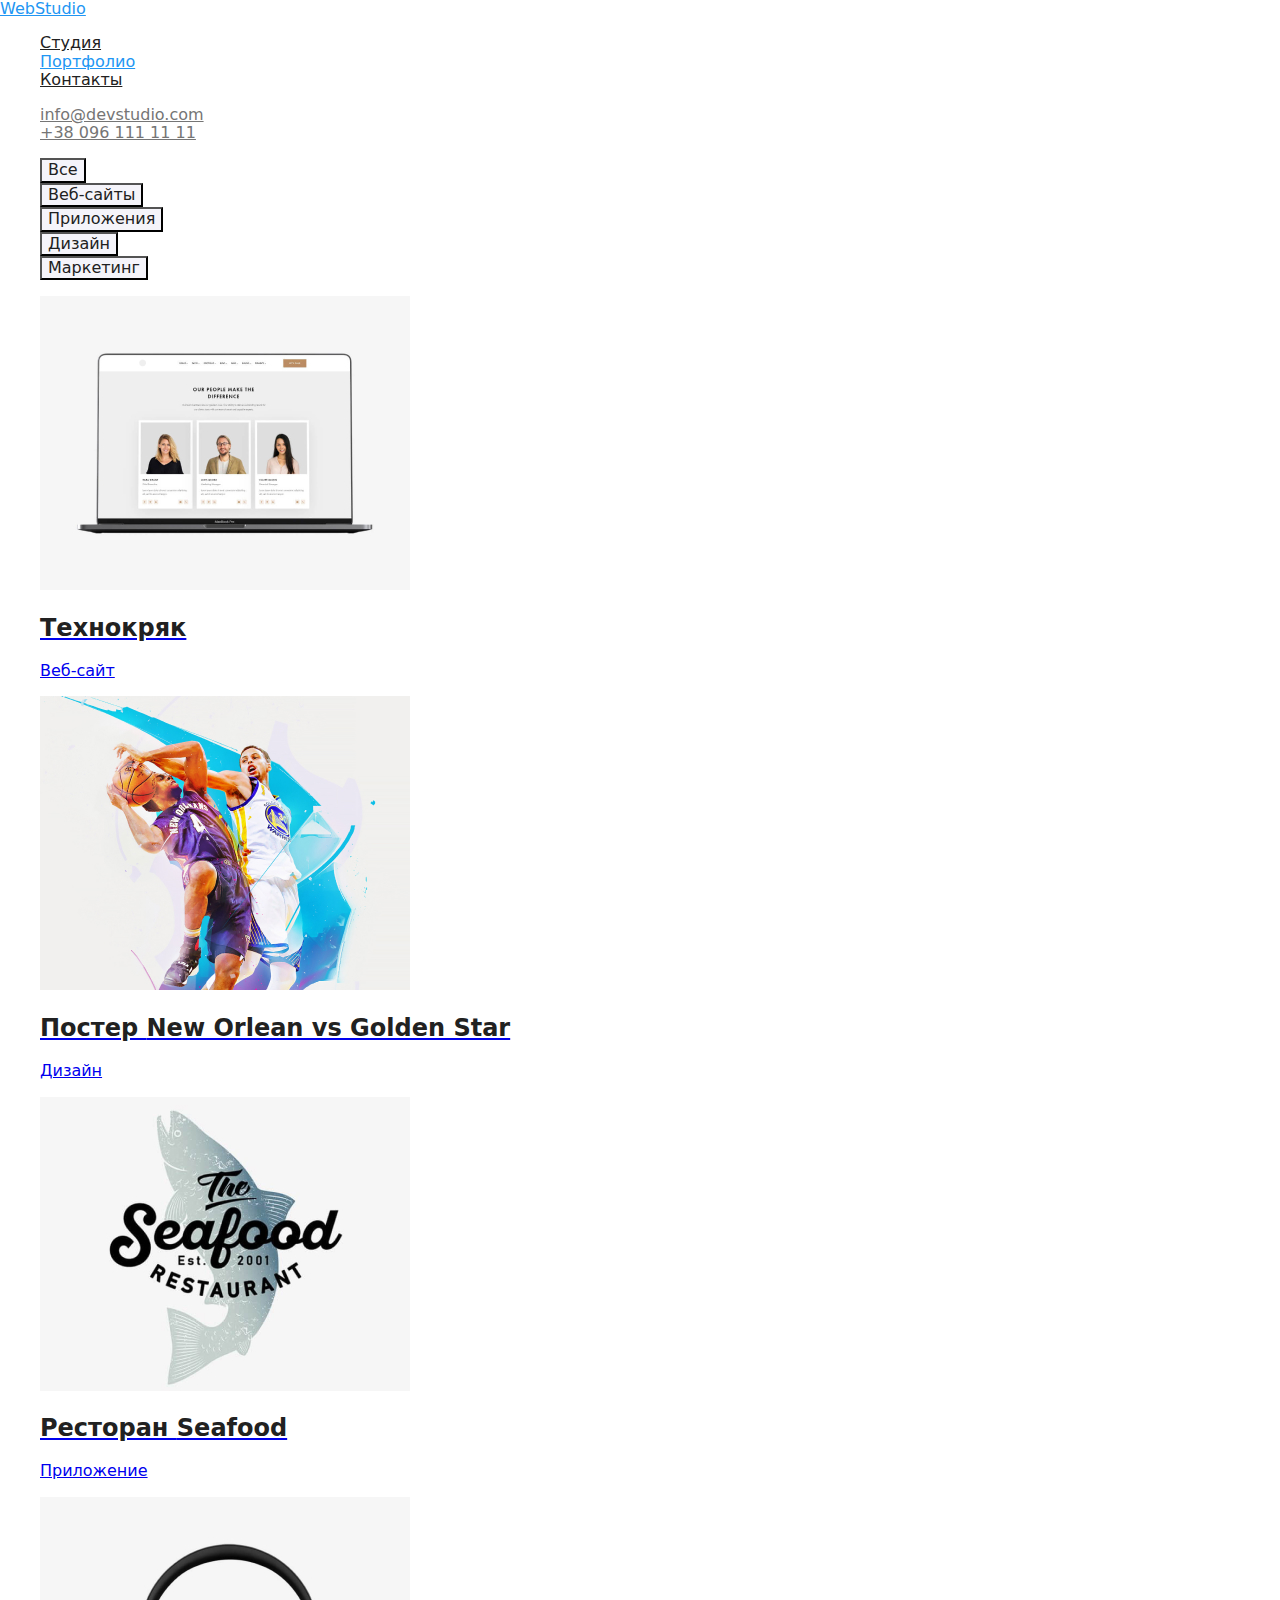
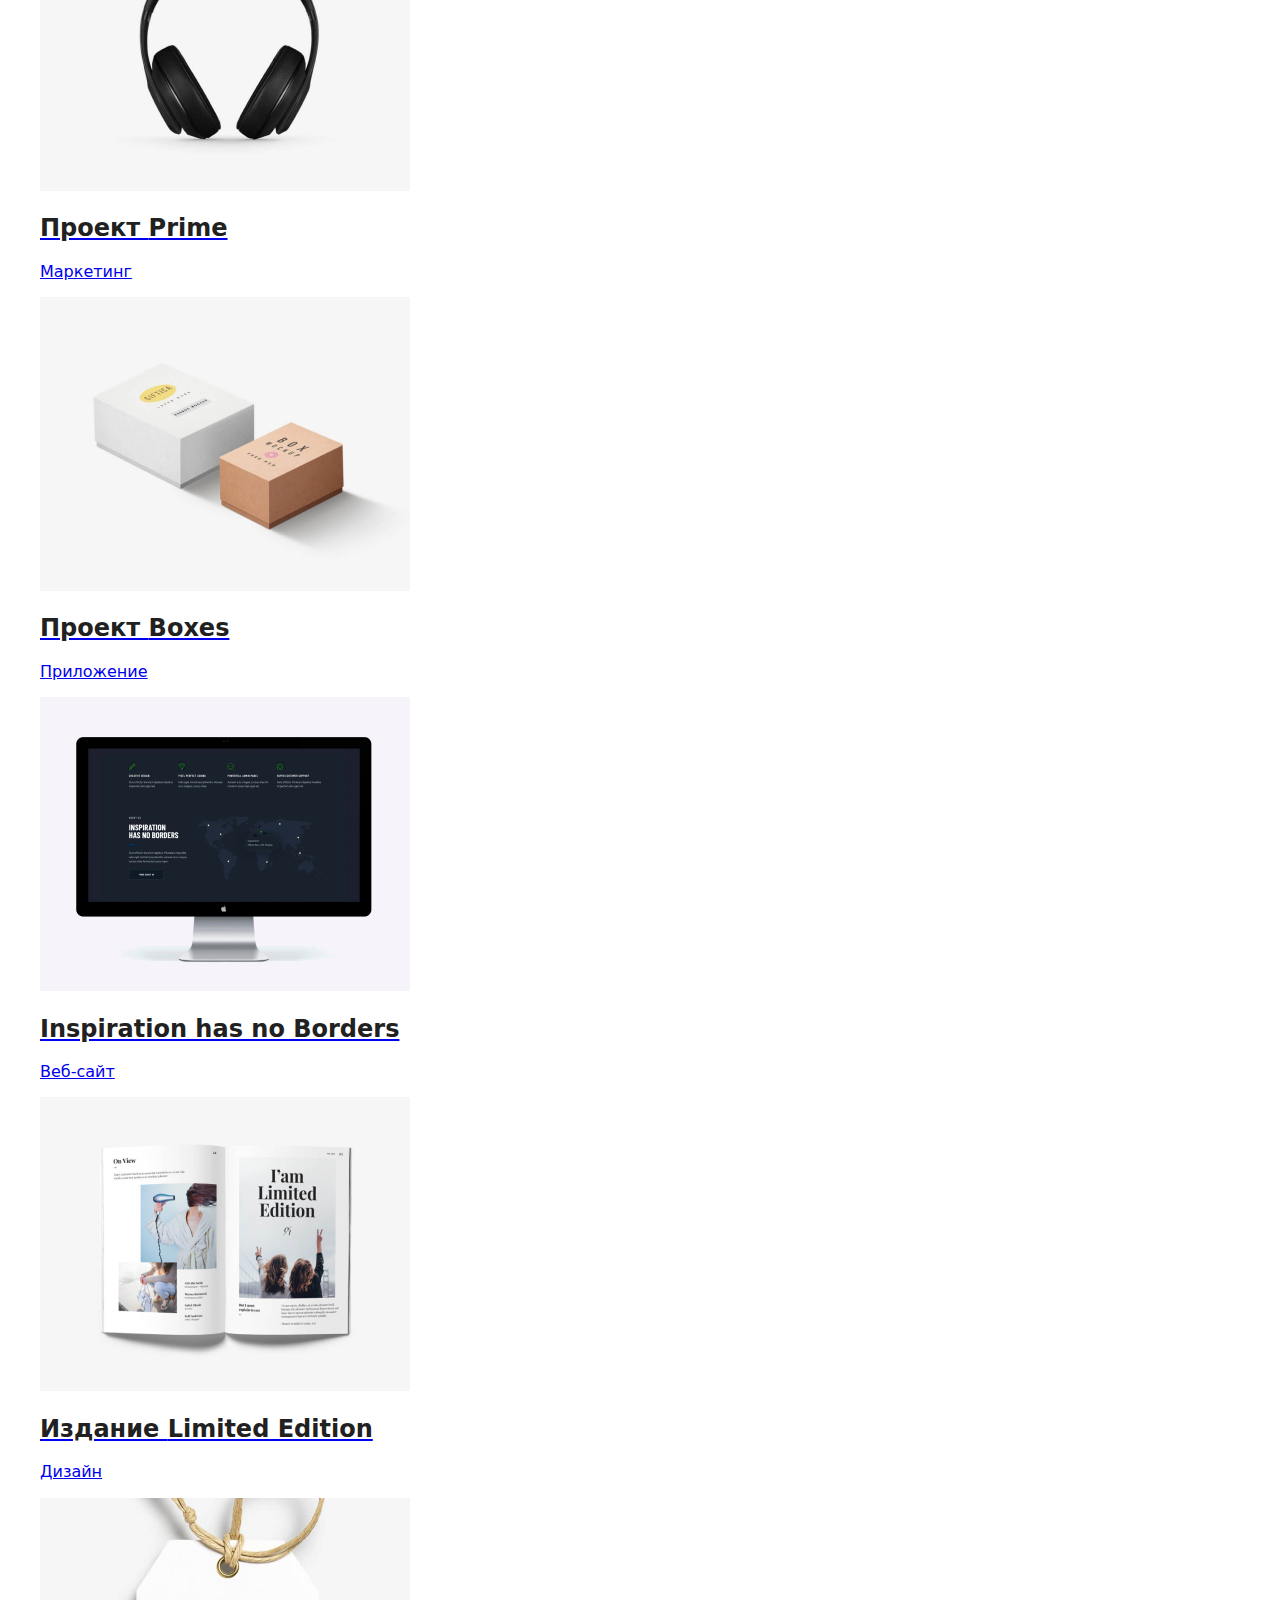
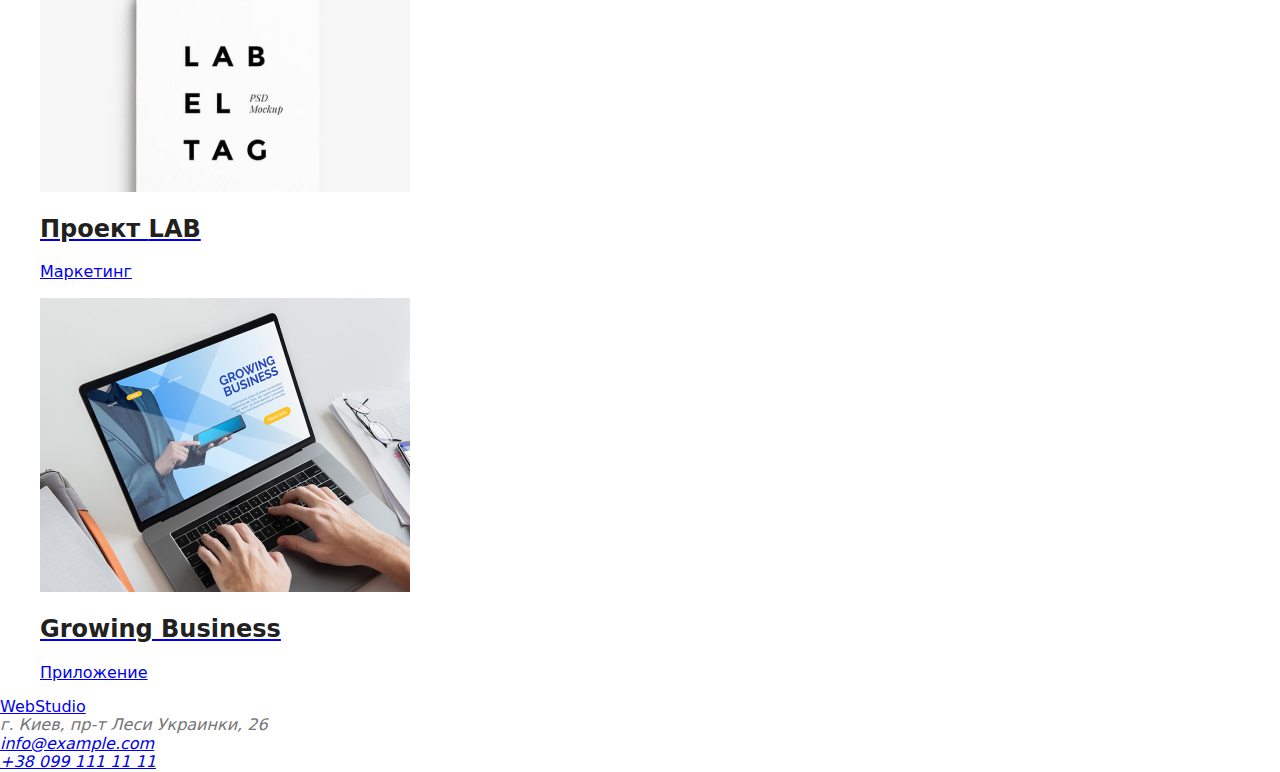
==== commit 1601fe8d: "Убирает скрытый заголовок секции с фильтрами" ====
--- a/portfolio.html
+++ b/portfolio.html
@@ -50,7 +50,6 @@
 
       <section class="section">
         <!-- Фильтры -->
-        <h2 hidden>Фильтры</h2>
         <ul class="list">
           <li><button class="button" type="button">Все</button></li>
           <li><button class="button" type="button">Веб-сайты</button></li>
@@ -69,7 +68,7 @@
                 alt="Ноутбук, на котором открыт веб-сайт"
                 width="370"
               />
-              <h3 class="section-subtitle">Технокряк</h3>
+              <h2 class="section-subtitle">Технокряк</h2>
               <p>Веб-сайт</p>
             </a>
           </li>
@@ -81,9 +80,9 @@
                 alt="Игроки двух баскетбольных команд"
                 width="370"
               />
-              <h3 class="section-subtitle">
+              <h2 class="section-subtitle">
                 Постер <span lang="en">New Orlean vs Golden Star</span>
-              </h3>
+              </h2>
               <p>Дизайн</p>
             </a>
           </li>
@@ -95,9 +94,9 @@
                 alt="Логотип ресторана, в виде рыбы"
                 width="370"
               />
-              <h3 class="section-subtitle">
+              <h2 class="section-subtitle">
                 Ресторан <span lang="en">Seafood</span>
-              </h3>
+              </h2>
               <p>Приложение</p>
             </a>
           </li>
@@ -109,9 +108,9 @@
                 alt="Большие наушники черного цвета"
                 width="370"
               />
-              <h3 class="section-subtitle">
+              <h2 class="section-subtitle">
                 Проект <span lang="en">Prime</span>
-              </h3>
+              </h2>
               <p>Маркетинг</p>
             </a>
           </li>
@@ -123,9 +122,9 @@
                 alt="Две коробки. Белая и бежевая."
                 width="370"
               />
-              <h3 class="section-subtitle">
+              <h2 class="section-subtitle">
                 Проект <span lang="en">Boxes</span>
-              </h3>
+              </h2>
               <p>Приложение</p>
             </a>
           </li>
@@ -137,9 +136,9 @@
                 alt="Монитор, на котором открыт веб-сайт"
                 width="370"
               />
-              <h3 class="section-subtitle" lang="en">
+              <h2 class="section-subtitle" lang="en">
                 Inspiration has no Borders
-              </h3>
+              </h2>
               <p>Веб-сайт</p>
             </a>
           </li>
@@ -151,9 +150,9 @@
                 alt="Разворот журнала со статьями и красочными картинками"
                 width="370"
               />
-              <h3 class="section-subtitle">
+              <h2 class="section-subtitle">
                 Издание <span lang="en">Limited Edition</span>
-              </h3>
+              </h2>
               <p>Дизайн</p>
             </a>
           </li>
@@ -165,9 +164,9 @@
                 alt="Ярлык с надписью Label Tag"
                 width="370"
               />
-              <h3 class="section-subtitle">
+              <h2 class="section-subtitle">
                 Проект <span lang="en">LAB</span>
-              </h3>
+              </h2>
               <p>Маркетинг</p>
             </a>
           </li>
@@ -179,7 +178,7 @@
                 alt="Человек печатает на клавиатуре ноутбука"
                 width="370"
               />
-              <h3 class="section-subtitle" lang="en">Growing Business</h3>
+              <h2 class="section-subtitle" lang="en">Growing Business</h2>
               <p>Приложение</p>
             </a>
           </li>
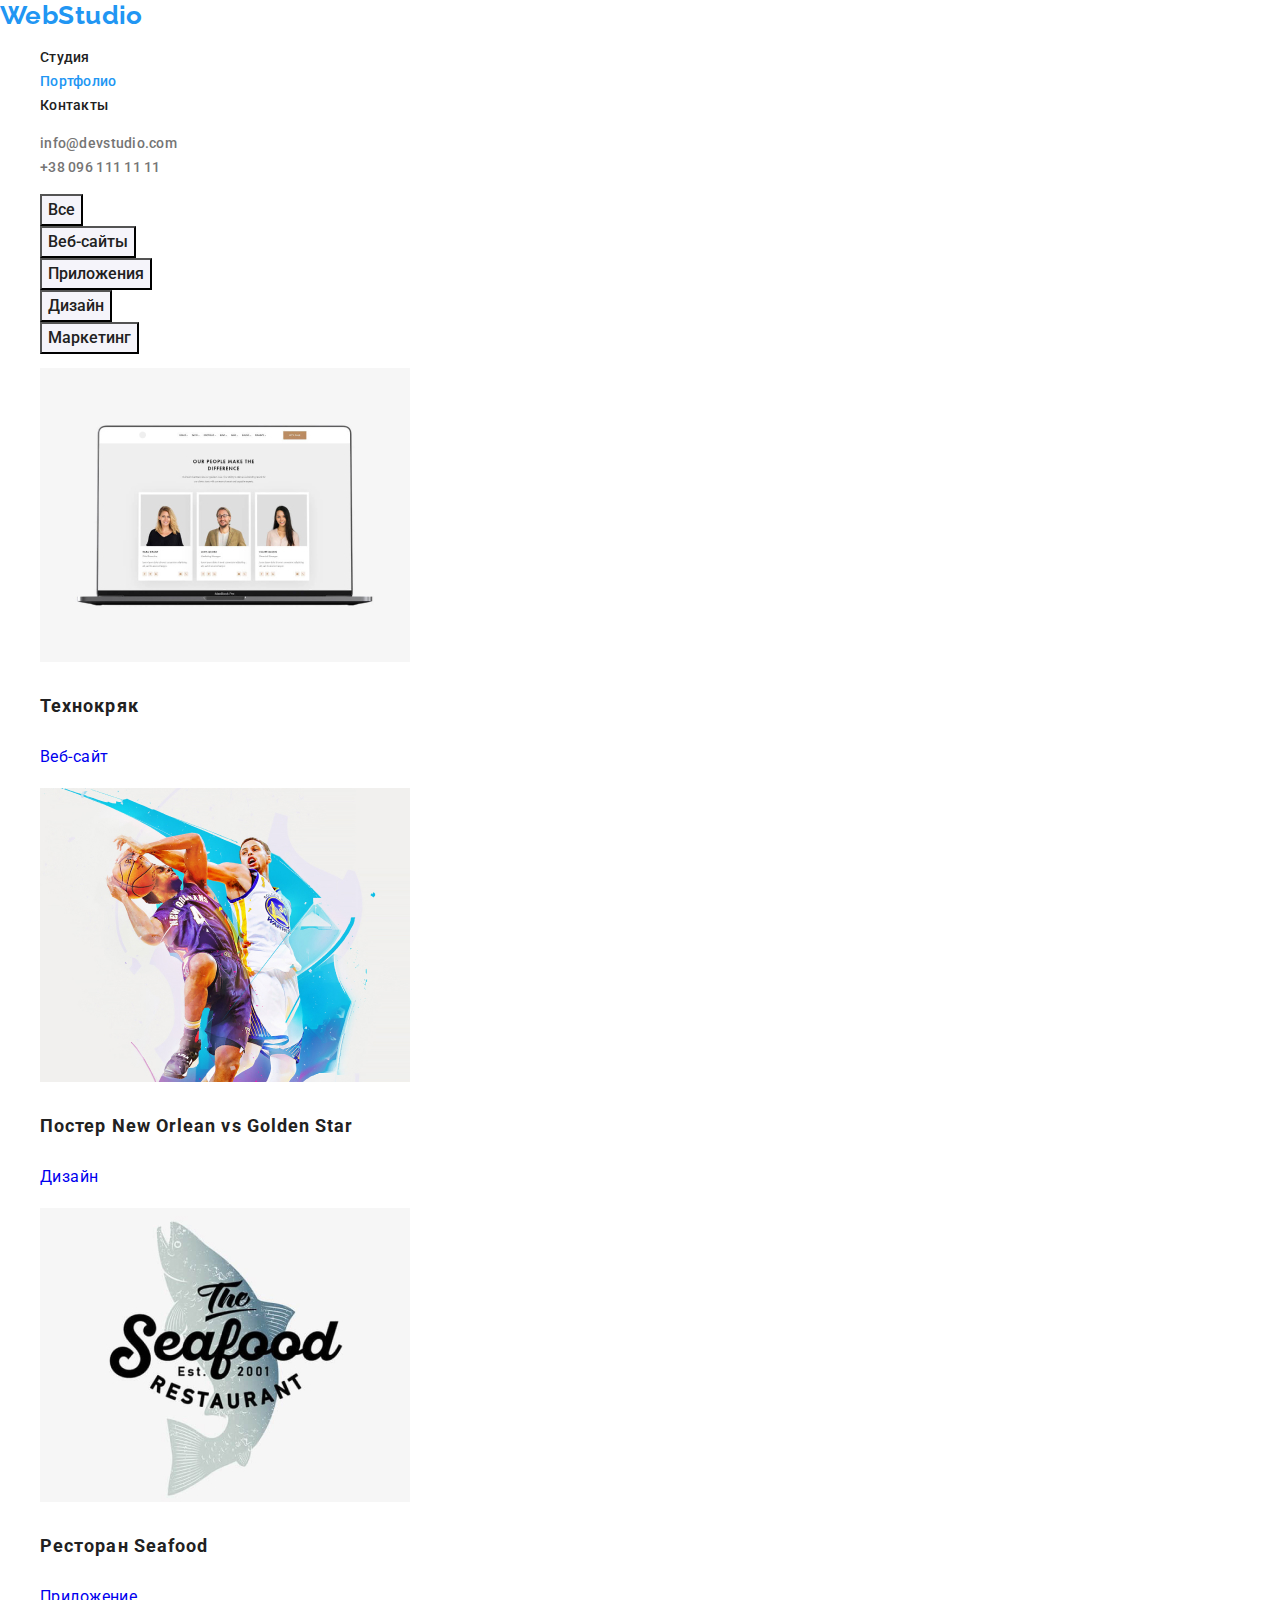
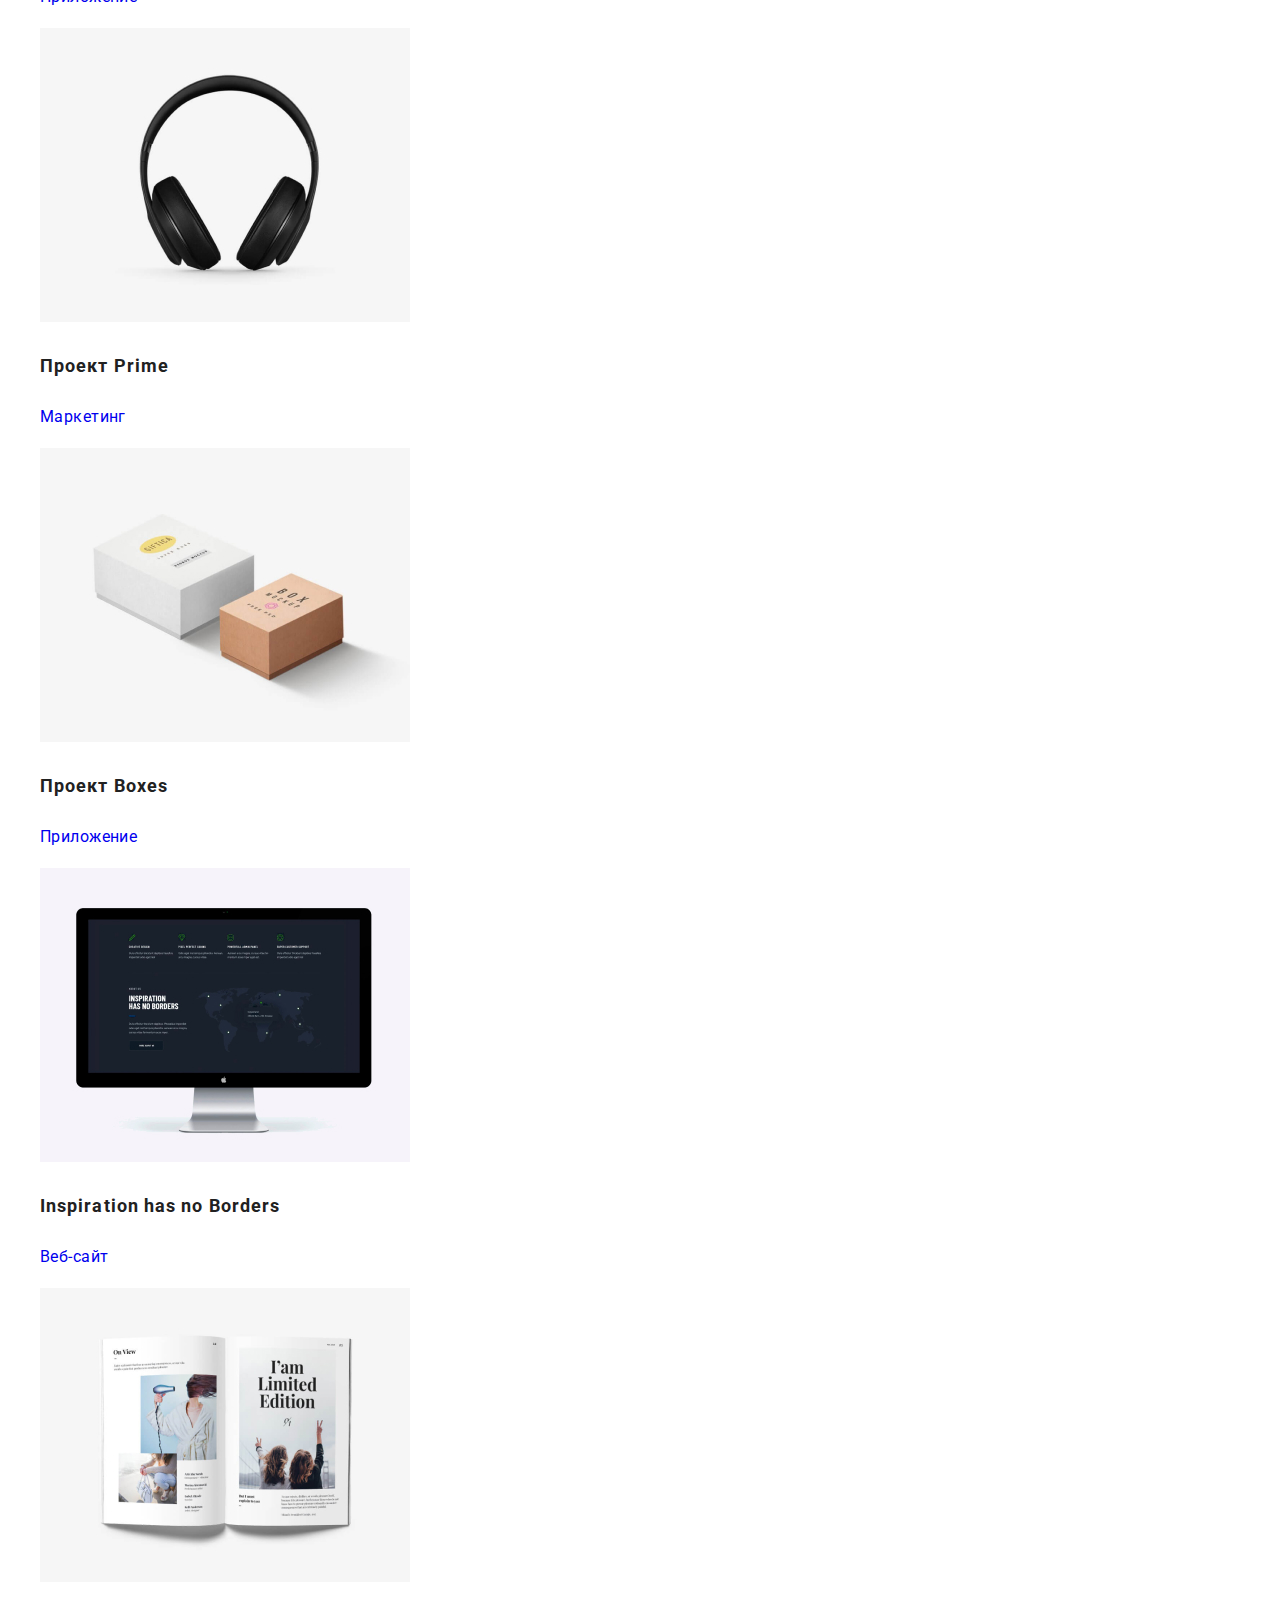
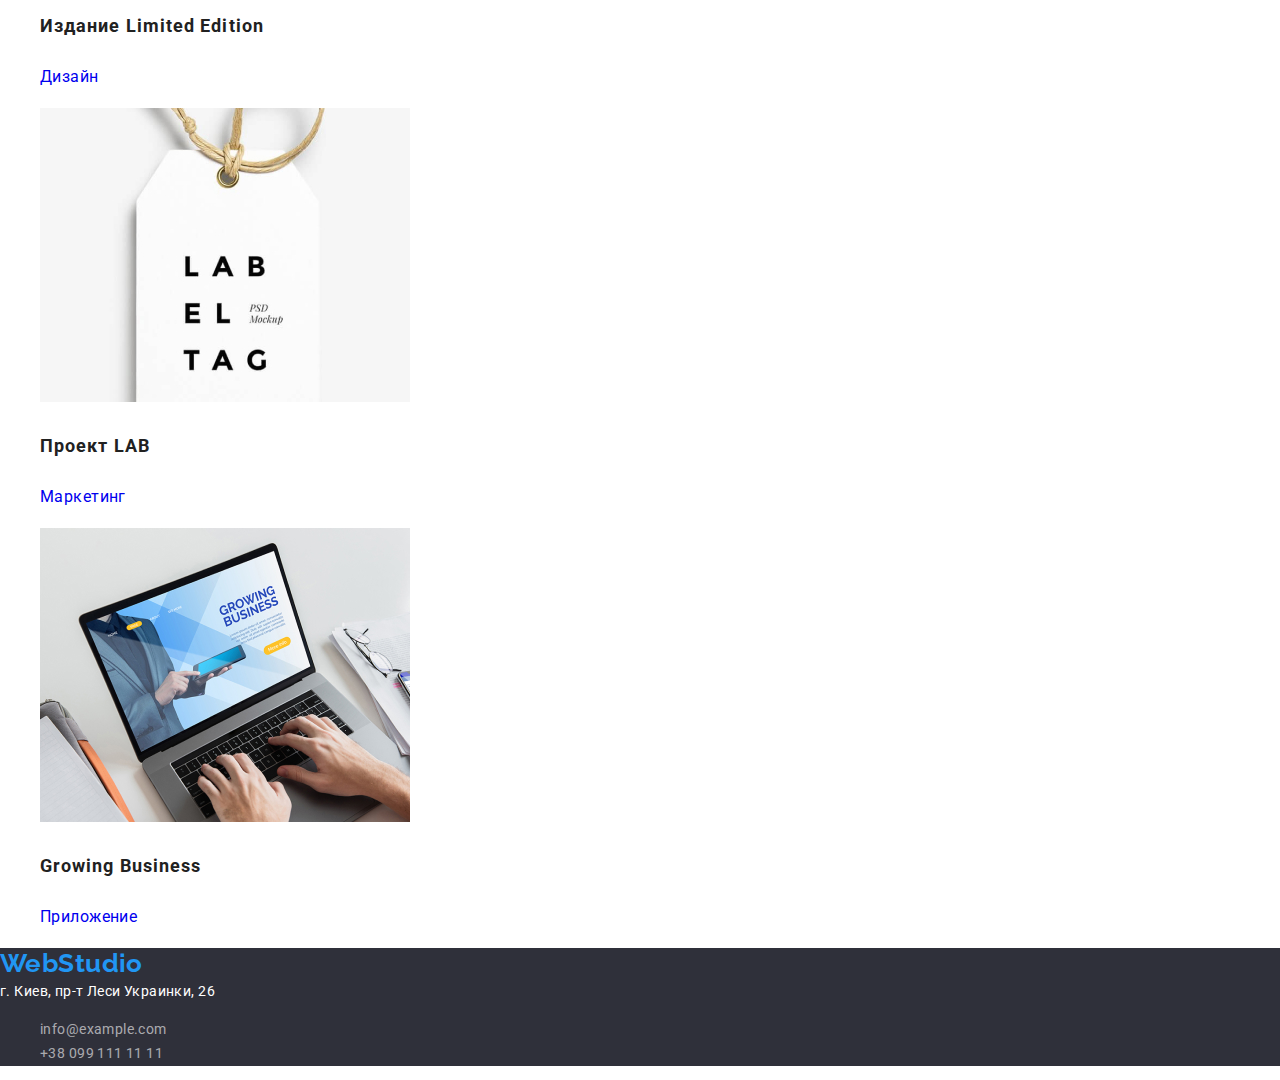
==== commit a495fff0: "Добавляет оформление текста и шрифты" ====
--- a/portfolio.html
+++ b/portfolio.html
@@ -4,6 +4,11 @@
     <meta charset="UTF-8" />
     <meta name="viewport" content="width=device-width, initial-scale=1.0" />
     <title>Портфолио</title>
+    <link rel="preconnect" href="https://fonts.gstatic.com" />
+    <link
+      href="https://fonts.googleapis.com/css2?family=Raleway:wght@700&family=Roboto:wght@400;500;700;900&display=swap"
+      rel="stylesheet"
+    />
     <link
       rel="stylesheet"
       href="https://cdnjs.cloudflare.com/ajax/libs/modern-normalize/1.0.0/modern-normalize.min.css"
@@ -60,126 +65,120 @@
 
         <!-- Проекты -->
         <h2 hidden>Проекты</h2>
-        <ul class="list">
-          <li>
-            <a href="#">
+        <ul class="project list">
+          <li>
+            <a class="link" href="#">
               <img
                 src="./images/project1.jpg"
                 alt="Ноутбук, на котором открыт веб-сайт"
                 width="370"
               />
-              <h2 class="section-subtitle">Технокряк</h2>
-              <p>Веб-сайт</p>
-            </a>
-          </li>
-
-          <li>
-            <a href="#">
+              <h3 class="project-title">Технокряк</h3>
+              <p class="project-item">Веб-сайт</p>
+            </a>
+          </li>
+
+          <li>
+            <a class="link" href="#">
               <img
                 src="./images/project2.jpg"
                 alt="Игроки двух баскетбольных команд"
                 width="370"
               />
-              <h2 class="section-subtitle">
+              <h3 class="project-title">
                 Постер <span lang="en">New Orlean vs Golden Star</span>
-              </h2>
-              <p>Дизайн</p>
-            </a>
-          </li>
-
-          <li>
-            <a href="#">
+              </h3>
+              <p class="project-item">Дизайн</p>
+            </a>
+          </li>
+
+          <li>
+            <a class="link" href="#">
               <img
                 src="./images/project3.jpg"
                 alt="Логотип ресторана, в виде рыбы"
                 width="370"
               />
-              <h2 class="section-subtitle">
+              <h3 class="project-title">
                 Ресторан <span lang="en">Seafood</span>
-              </h2>
-              <p>Приложение</p>
-            </a>
-          </li>
-
-          <li>
-            <a href="#">
+              </h3>
+              <p class="project-item">Приложение</p>
+            </a>
+          </li>
+
+          <li>
+            <a class="link" href="#">
               <img
                 src="./images/project4.jpg"
                 alt="Большие наушники черного цвета"
                 width="370"
               />
-              <h2 class="section-subtitle">
-                Проект <span lang="en">Prime</span>
-              </h2>
-              <p>Маркетинг</p>
-            </a>
-          </li>
-
-          <li>
-            <a href="#">
+              <h3 class="project-title">Проект <span lang="en">Prime</span></h3>
+              <p class="project-item">Маркетинг</p>
+            </a>
+          </li>
+
+          <li>
+            <a class="link" href="#">
               <img
                 src="./images/project5.jpg"
                 alt="Две коробки. Белая и бежевая."
                 width="370"
               />
-              <h2 class="section-subtitle">
-                Проект <span lang="en">Boxes</span>
-              </h2>
-              <p>Приложение</p>
-            </a>
-          </li>
-
-          <li>
-            <a href="#">
+              <h3 class="project-title">Проект <span lang="en">Boxes</span></h3>
+              <p class="project-item">Приложение</p>
+            </a>
+          </li>
+
+          <li>
+            <a class="link" href="#">
               <img
                 src="./images/project6.jpg"
                 alt="Монитор, на котором открыт веб-сайт"
                 width="370"
               />
-              <h2 class="section-subtitle" lang="en">
+              <h3 class="project-title" lang="en">
                 Inspiration has no Borders
-              </h2>
-              <p>Веб-сайт</p>
-            </a>
-          </li>
-
-          <li>
-            <a href="#">
+              </h3>
+              <p class="project-item">Веб-сайт</p>
+            </a>
+          </li>
+
+          <li>
+            <a class="link" href="#">
               <img
                 src="./images/project7.jpg"
                 alt="Разворот журнала со статьями и красочными картинками"
                 width="370"
               />
-              <h2 class="section-subtitle">
+              <h3 class="project-title">
                 Издание <span lang="en">Limited Edition</span>
-              </h2>
-              <p>Дизайн</p>
-            </a>
-          </li>
-
-          <li>
-            <a href="#">
+              </h3>
+              <p class="project-item">Дизайн</p>
+            </a>
+          </li>
+
+          <li>
+            <a class="link" href="#">
               <img
                 src="./images/project8.jpg"
                 alt="Ярлык с надписью Label Tag"
                 width="370"
               />
-              <h2 class="section-subtitle">
-                Проект <span lang="en">LAB</span>
-              </h2>
-              <p>Маркетинг</p>
-            </a>
-          </li>
-
-          <li>
-            <a href="#">
+              <h3 class="project-title">Проект <span lang="en">LAB</span></h3>
+              <p class="project-item">Маркетинг</p>
+            </a>
+          </li>
+
+          <li>
+            <a class="link" href="#">
               <img
                 src="./images/project9.jpg"
                 alt="Человек печатает на клавиатуре ноутбука"
                 width="370"
               />
-              <h2 class="section-subtitle" lang="en">Growing Business</h2>
-              <p>Приложение</p>
+              <h3 class="project-title" lang="en">Growing Business</h3>
+              <p class="project-item">Приложение</p>
             </a>
           </li>
         </ul>
@@ -188,12 +187,21 @@
 
     <!-- Адрес и контактная информация -->
     <footer>
-      <a href="/index.html"> WebStudio </a>
+      <a href="/index.html" class="logo"> WebStudio </a>
 
       <address>
-        г. Киев, пр-т Леси Украинки, 26 <br />
-        <a href="mailto:info@example.com">info@example.com</a> <br />
-        <a href="tel:+380991111111">+38 099 111 11 11</a> <br />
+        <span class="address">г. Киев, пр-т Леси Украинки, 26 <br /></span>
+
+        <ul class="contacts-footer list">
+          <li>
+            <a class="link" href="mailto:info@example.com">info@example.com</a>
+            <br />
+          </li>
+          <li>
+            <a class="link" href="tel:+380991111111">+38 099 111 11 11</a>
+            <br />
+          </li>
+        </ul>
       </address>
     </footer>
   </body>
--- a/css/styles.css
+++ b/css/styles.css
@@ -1,77 +1,174 @@
 /* Основные стили */
 :root {
-    --primary-text-color: #757575;
-    --title-text-color: #212121;
-    --accent-color:  #2196F3;
-    --primary-white-color: #FFFFFF;
+  --primary-text-color: #757575;
+  --title-text-color: #212121;
+  --accent-color: #2196f3;
+  --primary-white-color: #ffffff;
 }
 
 body {
-    background-color: var(--primary-white-color);
-    color: var(--primary-text-color);
+  background-color: var(--primary-white-color);
+  color: var(--primary-text-color);
+
+  font-family: Roboto, sans-serif;
+  font-size: 14px;
+  line-height: 1.71;
+  letter-spacing: 0.03em;
 }
 
 .list {
-    list-style: none;
+  list-style: none;
 }
 
- /* Логотип */
+/* Логотип */
 .logo {
-    color: var(--accent-color);
+  color: var(--accent-color);
+
+  font-family: Raleway, sans-serif;
+  font-weight: 700;
+  font-size: 26px;
+  line-height: 1.19;
+  text-decoration: none;
 }
 
 /* Меню навигации */
 .site-nav .link {
-    color: var(--title-text-color);
+  color: var(--title-text-color);
+
+  font-weight: 500;
+  line-height: 1.14;
+  letter-spacing: 0.02em;
+  text-decoration: none;
 }
 
 .site-nav .link:hover,
 .site-nav .link:focus {
-    color: var(--accent-color);
+  color: var(--accent-color);
 }
 
 .site-nav .link.current {
-    color: var(--accent-color);
+  color: var(--accent-color);
 }
+
 .contacts-nav .link {
-    color: var(--primary-text-color);
+  color: var(--primary-text-color);
+
+  font-weight: 500;
+  line-height: 1.14;
+  letter-spacing: 0.02em;
+  text-decoration: none;
 }
 
 .contacts-nav .link:hover,
 .contacts-nav .link:focus {
-    color: var(--accent-color);
+  color: var(--accent-color);
 }
 
 /* Герой */
+.hero {
+  background-color: #2f303a;
+}
+
 .hero-title {
-    color: var(--primary-white-color);
+  color: var(--primary-white-color);
+
+  font-weight: 900;
+  font-size: 44px;
+  line-height: 1.36;
+  text-align: center;
+  letter-spacing: 0.06em;
+  text-transform: uppercase;
 }
 
 .button {
-    color: var(--title-text-color);
-    background-color: #F5F4FA;
+  color: var(--title-text-color);
+  background-color: #f5f4fa;
+
+  font-family: inherit;
+  font-weight: 500;
+  font-size: 16px;
+  line-height: 1.63;
+  text-align: center;
 }
 
 .button:hover,
 .button:focus {
-    color: var(--primary-white-color);
-    background-color: var(--accent-color);
+  color: var(--primary-white-color);
+  background-color: var(--accent-color);
 }
 
 .button.primary {
-    color: var(--primary-white-color);
-    background-color: var(--accent-color);
+  color: var(--primary-white-color);
+  background-color: var(--accent-color);
+
+  font-weight: 700;
+  line-height: 1.87;
+  align-items: center;
+  letter-spacing: 0.06em;
 }
 
 /* Секция */
-.section-title,
-.section-subtitle {
-    color: var(--title-text-color);
+.section-title {
+  color: var(--title-text-color);
+
+  font-weight: 700;
+  font-size: 36px;
+  line-height: 1.67;
+  text-align: center;
 }
 
+.feature-list .title {
+  color: var(--title-text-color);
 
-/* адрес в подвале #FFFFFF
-/* вебстудио  в шапке и в подвале 2196f3 и 000000
-/* телефон и ссылыка в подвале с прозрачностью
+  font-weight: 700;
+  line-height: 1.14;
+  text-transform: uppercase;
+}
 
+.team-member {
+  color: var(--title-text-color);
 
+  font-weight: 500;
+  font-size: 16px;
+  line-height: 1.19;
+}
+
+.team-text {
+  font-size: 16px;
+  line-height: 1.19;
+}
+
+.project-title {
+  color: var(--title-text-color);
+
+  font-weight: 700;
+  font-size: 18px;
+  line-height: 2;
+  letter-spacing: 0.06em;
+}
+
+.project-item {
+  font-size: 16px;
+  line-height: 1.88;
+}
+
+.project .link {
+  text-decoration: none;
+}
+/* Подвал */
+footer {
+  background-color: #2f303a;
+}
+
+.address {
+  color: var(--primary-white-color);
+
+  font-style: normal;
+}
+
+.contacts-footer .link {
+  color: rgba(255, 255, 255, 0.6);
+
+  font-style: normal;
+  text-decoration: none;
+}
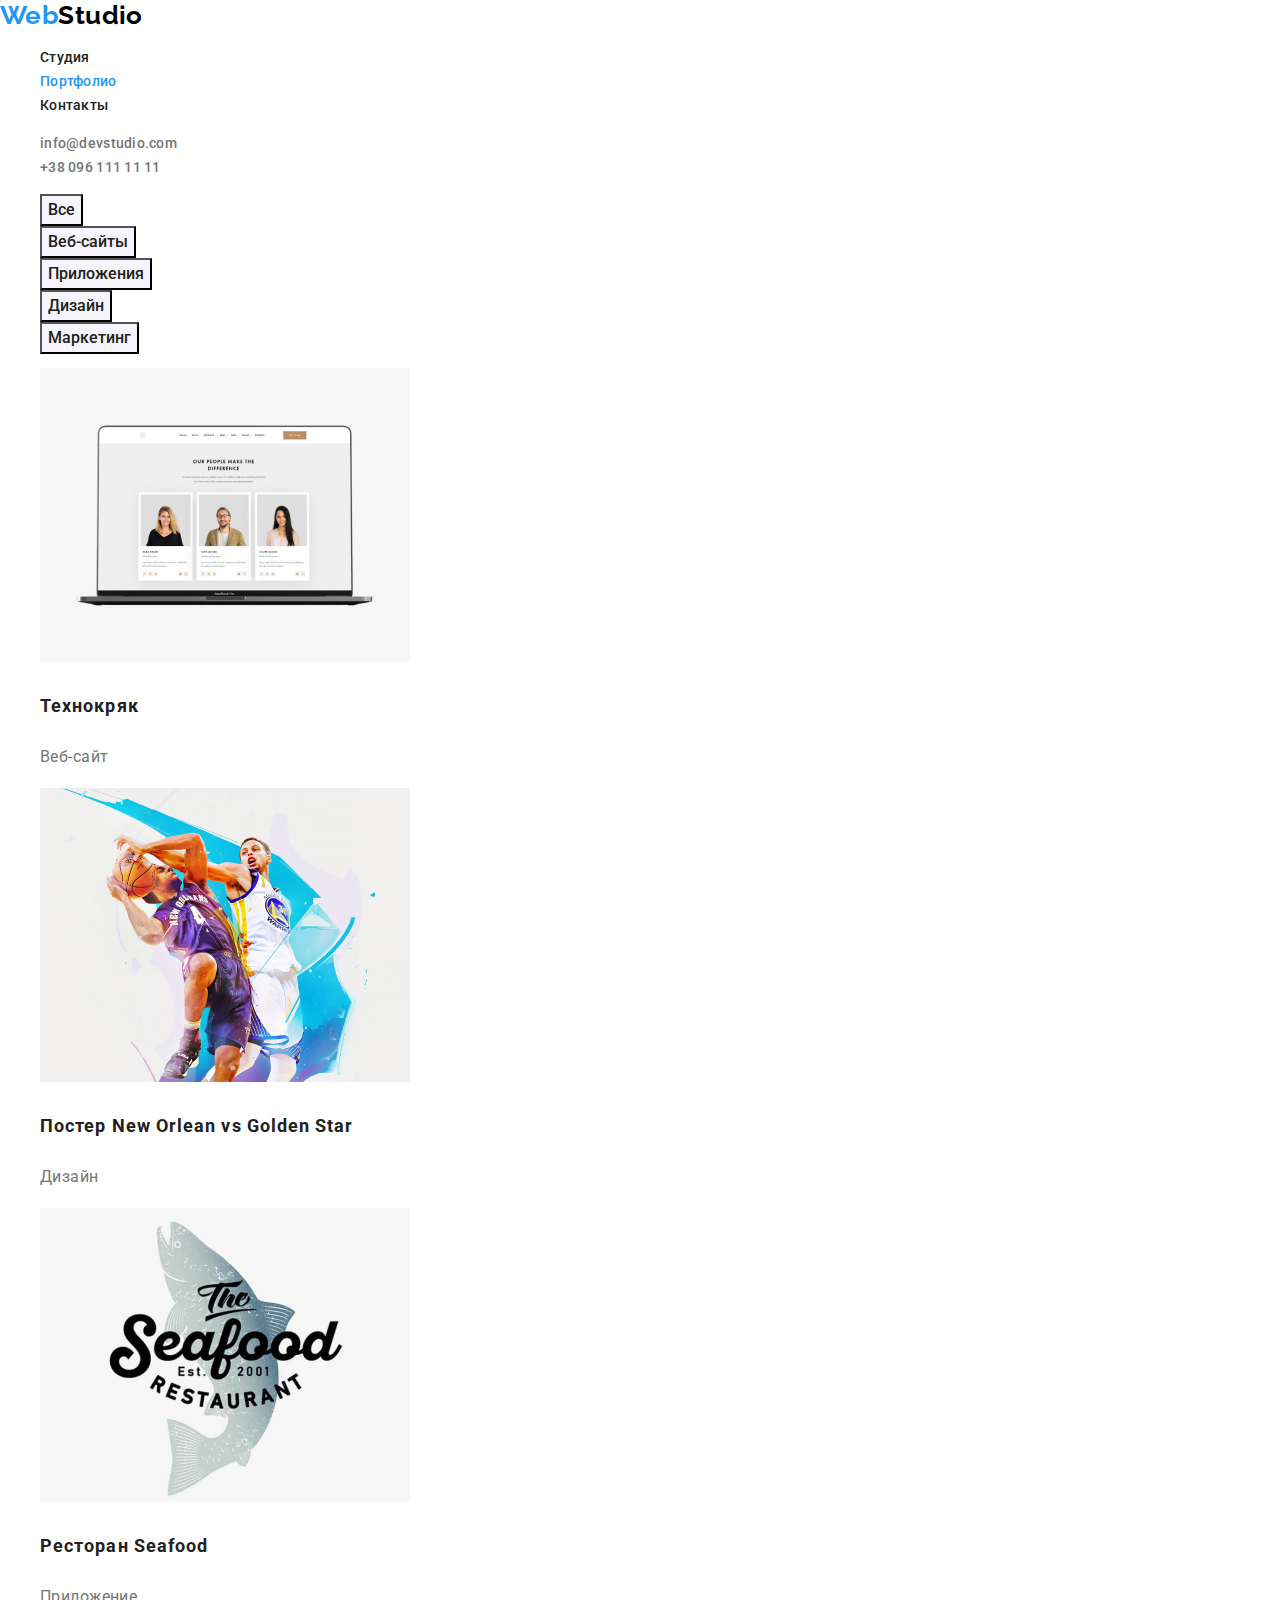
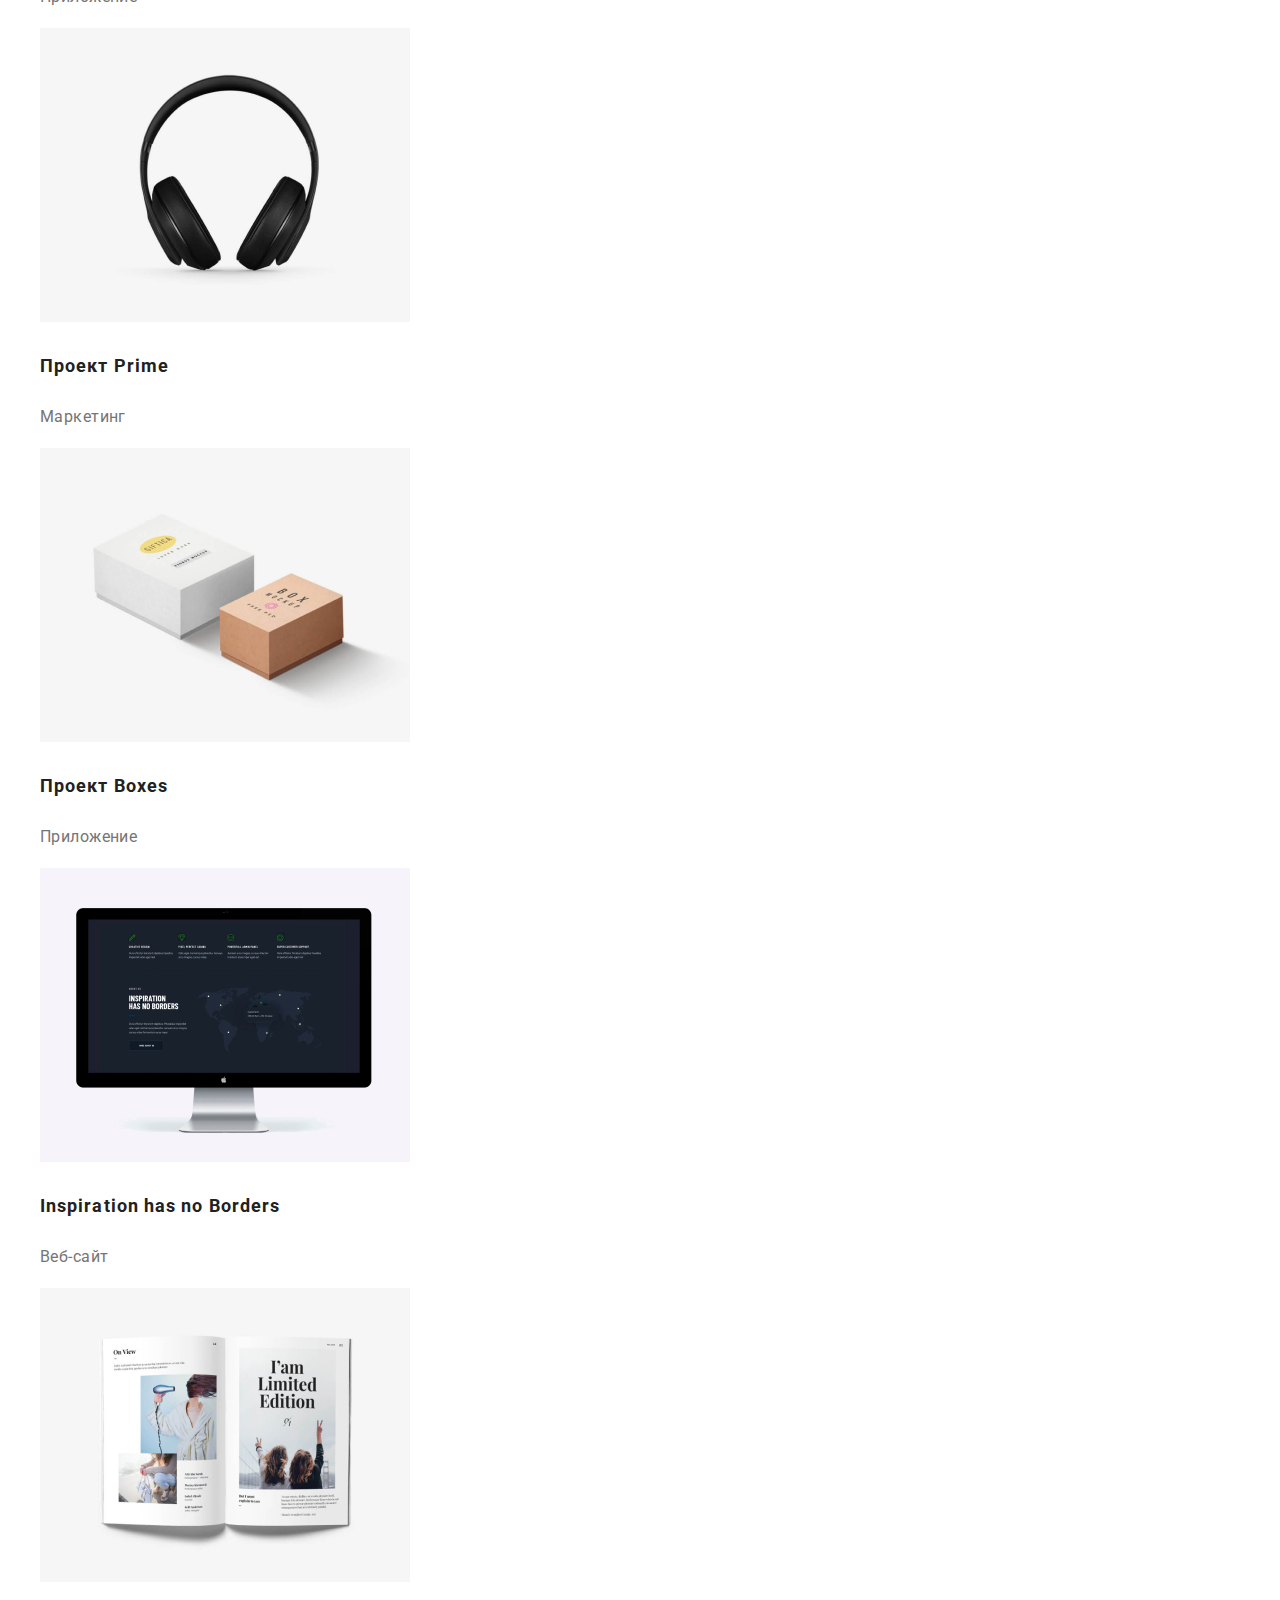
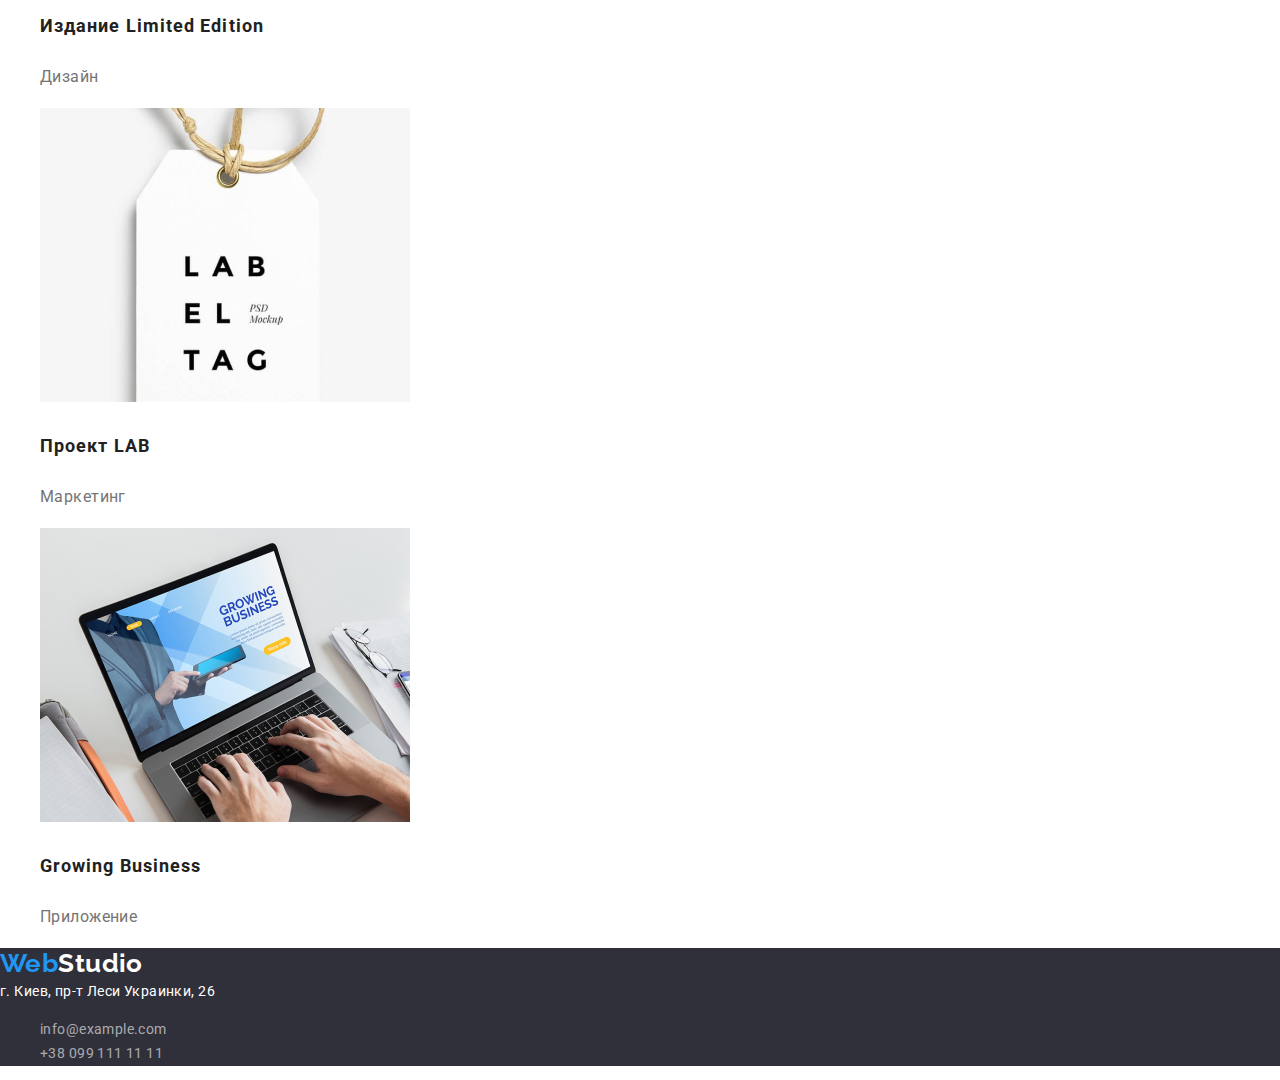
==== commit 656c2bda: "Меняет названия классов, применяет исправление стилей к логотипу в шапке сайта" ====
--- a/portfolio.html
+++ b/portfolio.html
@@ -19,41 +19,46 @@
   <body>
     <!-- Шапка сайта -->
     <header>
-      <a href="/index.html" class="logo"> WebStudio </a>
-
-      <!-- Меню навигации -->
+      <a href="/index.html" class="logo"
+        >Web<span class="header">Studio</span>
+      </a>
+
+      <!--------------------------Меню навигации------------------------------------>
       <nav>
-        <ul class="site-nav list">
-          <li>
-            <a class="link" href="./index.html">Студия</a>
-          </li>
-          <li>
-            <a class="link current" href="./portfolio.html">Портфолио</a>
-          </li>
-          <li>
-            <a class="link" href="">Контакты</a>
+        <ul class="nav-list list">
+          <li>
+            <a class="nav-link" href="./index.html">Студия</a>
+          </li>
+          <li>
+            <a class="nav-link current" href="./portfolio.html">Портфолио</a>
+          </li>
+          <li>
+            <a class="nav-link" href="">Контакты</a>
           </li>
         </ul>
       </nav>
 
-      <ul class="contacts-nav list">
-        <!-- Ссылка на адрес электронной почты -->
+      <!------------------------------Контакты------------------------------------->
+      <ul class="contacts-list list">
         <li>
-          <a class="link" href="mailto:info@devstudio.com"
+          <a class="contacts-link" href="mailto:info@devstudio.com"
             >info@devstudio.com</a
           >
         </li>
 
-        <!-- Ссылка на телефонный номер -->
-        <li><a class="link" href="tel:+380961111111">+38 096 111 11 11</a></li>
+        <li>
+          <a class="contacts-link" href="tel:+380961111111"
+            >+38 096 111 11 11</a
+          >
+        </li>
       </ul>
     </header>
 
     <main>
-      <!-- Портфолио -->
+      <!---------------------------Секция портфолио-------------------------------->
       <h1 hidden>Портфолио</h1>
 
-      <section class="section">
+      <section class="project section">
         <!-- Фильтры -->
         <ul class="list">
           <li><button class="button" type="button">Все</button></li>
@@ -65,140 +70,154 @@
 
         <!-- Проекты -->
         <h2 hidden>Проекты</h2>
-        <ul class="project list">
-          <li>
-            <a class="link" href="#">
+        <ul class="project-list section-list list">
+          <li>
+            <a class="project-link" href="#">
               <img
                 src="./images/project1.jpg"
                 alt="Ноутбук, на котором открыт веб-сайт"
                 width="370"
               />
-              <h3 class="project-title">Технокряк</h3>
-              <p class="project-item">Веб-сайт</p>
-            </a>
-          </li>
-
-          <li>
-            <a class="link" href="#">
+              <h3 class="project-title section-subtitle">Технокряк</h3>
+              <p class="project-text">Веб-сайт</p>
+            </a>
+          </li>
+
+          <li>
+            <a class="project-link" href="#">
               <img
                 src="./images/project2.jpg"
                 alt="Игроки двух баскетбольных команд"
                 width="370"
               />
-              <h3 class="project-title">
+              <h3 class="project-title section-subtitle">
                 Постер <span lang="en">New Orlean vs Golden Star</span>
               </h3>
-              <p class="project-item">Дизайн</p>
-            </a>
-          </li>
-
-          <li>
-            <a class="link" href="#">
+              <p class="project-text">Дизайн</p>
+            </a>
+          </li>
+
+          <li>
+            <a class="project-link" href="#">
               <img
                 src="./images/project3.jpg"
                 alt="Логотип ресторана, в виде рыбы"
                 width="370"
               />
-              <h3 class="project-title">
+              <h3 class="project-title section-subtitle">
                 Ресторан <span lang="en">Seafood</span>
               </h3>
-              <p class="project-item">Приложение</p>
-            </a>
-          </li>
-
-          <li>
-            <a class="link" href="#">
+              <p class="project-text">Приложение</p>
+            </a>
+          </li>
+
+          <li>
+            <a class="project-link" href="#">
               <img
                 src="./images/project4.jpg"
                 alt="Большие наушники черного цвета"
                 width="370"
               />
-              <h3 class="project-title">Проект <span lang="en">Prime</span></h3>
-              <p class="project-item">Маркетинг</p>
-            </a>
-          </li>
-
-          <li>
-            <a class="link" href="#">
+              <h3 class="project-title section-subtitle">
+                Проект <span lang="en">Prime</span>
+              </h3>
+              <p class="project-text">Маркетинг</p>
+            </a>
+          </li>
+
+          <li>
+            <a class="project-link" href="#">
               <img
                 src="./images/project5.jpg"
                 alt="Две коробки. Белая и бежевая."
                 width="370"
               />
-              <h3 class="project-title">Проект <span lang="en">Boxes</span></h3>
-              <p class="project-item">Приложение</p>
-            </a>
-          </li>
-
-          <li>
-            <a class="link" href="#">
+              <h3 class="project-title section-subtitle">
+                Проект <span lang="en">Boxes</span>
+              </h3>
+              <p class="project-text">Приложение</p>
+            </a>
+          </li>
+
+          <li>
+            <a class="project-link" href="#">
               <img
                 src="./images/project6.jpg"
                 alt="Монитор, на котором открыт веб-сайт"
                 width="370"
               />
-              <h3 class="project-title" lang="en">
+              <h3 class="project-title section-subtitle" lang="en">
                 Inspiration has no Borders
               </h3>
-              <p class="project-item">Веб-сайт</p>
-            </a>
-          </li>
-
-          <li>
-            <a class="link" href="#">
+              <p class="project-text">Веб-сайт</p>
+            </a>
+          </li>
+
+          <li>
+            <a class="project-link" href="#">
               <img
                 src="./images/project7.jpg"
                 alt="Разворот журнала со статьями и красочными картинками"
                 width="370"
               />
-              <h3 class="project-title">
+              <h3 class="project-title section-subtitle">
                 Издание <span lang="en">Limited Edition</span>
               </h3>
-              <p class="project-item">Дизайн</p>
-            </a>
-          </li>
-
-          <li>
-            <a class="link" href="#">
+              <p class="project-text">Дизайн</p>
+            </a>
+          </li>
+
+          <li>
+            <a class="project-link" href="#">
               <img
                 src="./images/project8.jpg"
                 alt="Ярлык с надписью Label Tag"
                 width="370"
               />
-              <h3 class="project-title">Проект <span lang="en">LAB</span></h3>
-              <p class="project-item">Маркетинг</p>
-            </a>
-          </li>
-
-          <li>
-            <a class="link" href="#">
+              <h3 class="project-title section-subtitle">
+                Проект <span lang="en">LAB</span>
+              </h3>
+              <p class="project-text">Маркетинг</p>
+            </a>
+          </li>
+
+          <li>
+            <a class="project-link" href="#">
               <img
                 src="./images/project9.jpg"
                 alt="Человек печатает на клавиатуре ноутбука"
                 width="370"
               />
-              <h3 class="project-title" lang="en">Growing Business</h3>
-              <p class="project-item">Приложение</p>
+              <h3 class="project-title section-subtitle" lang="en">
+                Growing Business
+              </h3>
+              <p class="project-text">Приложение</p>
             </a>
           </li>
         </ul>
       </section>
     </main>
 
-    <!-- Адрес и контактная информация -->
+    <!----------------------------Подвал сайта-------------------------------------->
     <footer>
-      <a href="/index.html" class="logo"> WebStudio </a>
+      <a href="/index.html" class="logo"
+        >Web<span class="footer">Studio</span></a
+      >
 
       <address>
         <span class="address">г. Киев, пр-т Леси Украинки, 26 <br /></span>
 
-        <ul class="contacts-footer list">
-          <li>
-            <a class="link" href="mailto:info@example.com">info@example.com</a>
+        <ul class="list">
+          <li>
+            <a class="contacts-link footer" href="mailto:info@example.com"
+              >info@example.com</a
+            >
             <br />
           </li>
           <li>
-            <a class="link" href="tel:+380991111111">+38 099 111 11 11</a>
+            <a class="contacts-link footer" href="tel:+380991111111"
+              >+38 099 111 11 11</a
+            >
             <br />
           </li>
         </ul>
--- a/css/styles.css
+++ b/css/styles.css
@@ -1,13 +1,14 @@
-/* Основные стили */
+/*----------------Основные стили-----------------*/
 :root {
   --primary-text-color: #757575;
   --title-text-color: #212121;
   --accent-color: #2196f3;
-  --primary-white-color: #ffffff;
+  --primary-bcg-color: #ffffff;
+  --white-color: #ffffff;
 }
 
 body {
-  background-color: var(--primary-white-color);
+  background-color: var(--primary-bcg-color);
   color: var(--primary-text-color);
 
   font-family: Roboto, sans-serif;
@@ -20,7 +21,8 @@
   list-style: none;
 }
 
-/* Логотип */
+/*------------------Шапка сайта----------------*/
+
 .logo {
   color: var(--accent-color);
 
@@ -31,8 +33,12 @@
   text-decoration: none;
 }
 
+.logo .header {
+  color: #000000;
+}
+
 /* Меню навигации */
-.site-nav .link {
+.nav-link {
   color: var(--title-text-color);
 
   font-weight: 500;
@@ -41,36 +47,38 @@
   text-decoration: none;
 }
 
-.site-nav .link:hover,
-.site-nav .link:focus {
+.nav-link:hover,
+.nav-link:focus {
   color: var(--accent-color);
 }
 
-.site-nav .link.current {
+.nav-link.current {
   color: var(--accent-color);
 }
 
-.contacts-nav .link {
+/* Контакты */
+.contacts-link {
   color: var(--primary-text-color);
-
+  font-style: normal;
   font-weight: 500;
   line-height: 1.14;
   letter-spacing: 0.02em;
   text-decoration: none;
 }
 
-.contacts-nav .link:hover,
-.contacts-nav .link:focus {
+.contacts-link:hover,
+.contacts-link:focus {
   color: var(--accent-color);
 }
 
-/* Герой */
+/*------------Стили основного контента------------*/
+
 .hero {
   background-color: #2f303a;
 }
 
 .hero-title {
-  color: var(--primary-white-color);
+  color: var(--white-color);
 
   font-weight: 900;
   font-size: 44px;
@@ -93,41 +101,42 @@
 
 .button:hover,
 .button:focus {
-  color: var(--primary-white-color);
+  color: var(--white-color);
   background-color: var(--accent-color);
 }
 
 .button.primary {
-  color: var(--primary-white-color);
+  color: var(--white-color);
   background-color: var(--accent-color);
 
   font-weight: 700;
-  line-height: 1.87;
+  line-height: 1.88;
   align-items: center;
   letter-spacing: 0.06em;
 }
 
-/* Секция */
 .section-title {
   color: var(--title-text-color);
 
   font-weight: 700;
   font-size: 36px;
-  line-height: 1.67;
+  line-height: 1.17;
   text-align: center;
 }
 
-.feature-list .title {
+.section-subtitle {
   color: var(--title-text-color);
 
   font-weight: 700;
+}
+
+.feature-title {
+  font-size: 14px;
   line-height: 1.14;
   text-transform: uppercase;
 }
 
-.team-member {
-  color: var(--title-text-color);
-
+.team-mem-title {
   font-weight: 500;
   font-size: 16px;
   line-height: 1.19;
@@ -139,36 +148,41 @@
 }
 
 .project-title {
-  color: var(--title-text-color);
-
-  font-weight: 700;
   font-size: 18px;
   line-height: 2;
   letter-spacing: 0.06em;
 }
 
-.project-item {
+.project-text {
+  color: var(--primary-text-color);
   font-size: 16px;
   line-height: 1.88;
 }
 
-.project .link {
+.project-link {
   text-decoration: none;
 }
-/* Подвал */
+
+/*--------------- Подвал сайта ----------------------*/
+
 footer {
   background-color: #2f303a;
 }
 
+.logo .footer {
+  color: var(--white-color);
+}
+
 .address {
-  color: var(--primary-white-color);
+  color: var(--white-color);
 
   font-style: normal;
 }
 
-.contacts-footer .link {
+.contacts-link.footer {
   color: rgba(255, 255, 255, 0.6);
 
-  font-style: normal;
-  text-decoration: none;
+  font-weight: inherit;
+  line-height: 1.71;
+  letter-spacing: inherit;
 }
